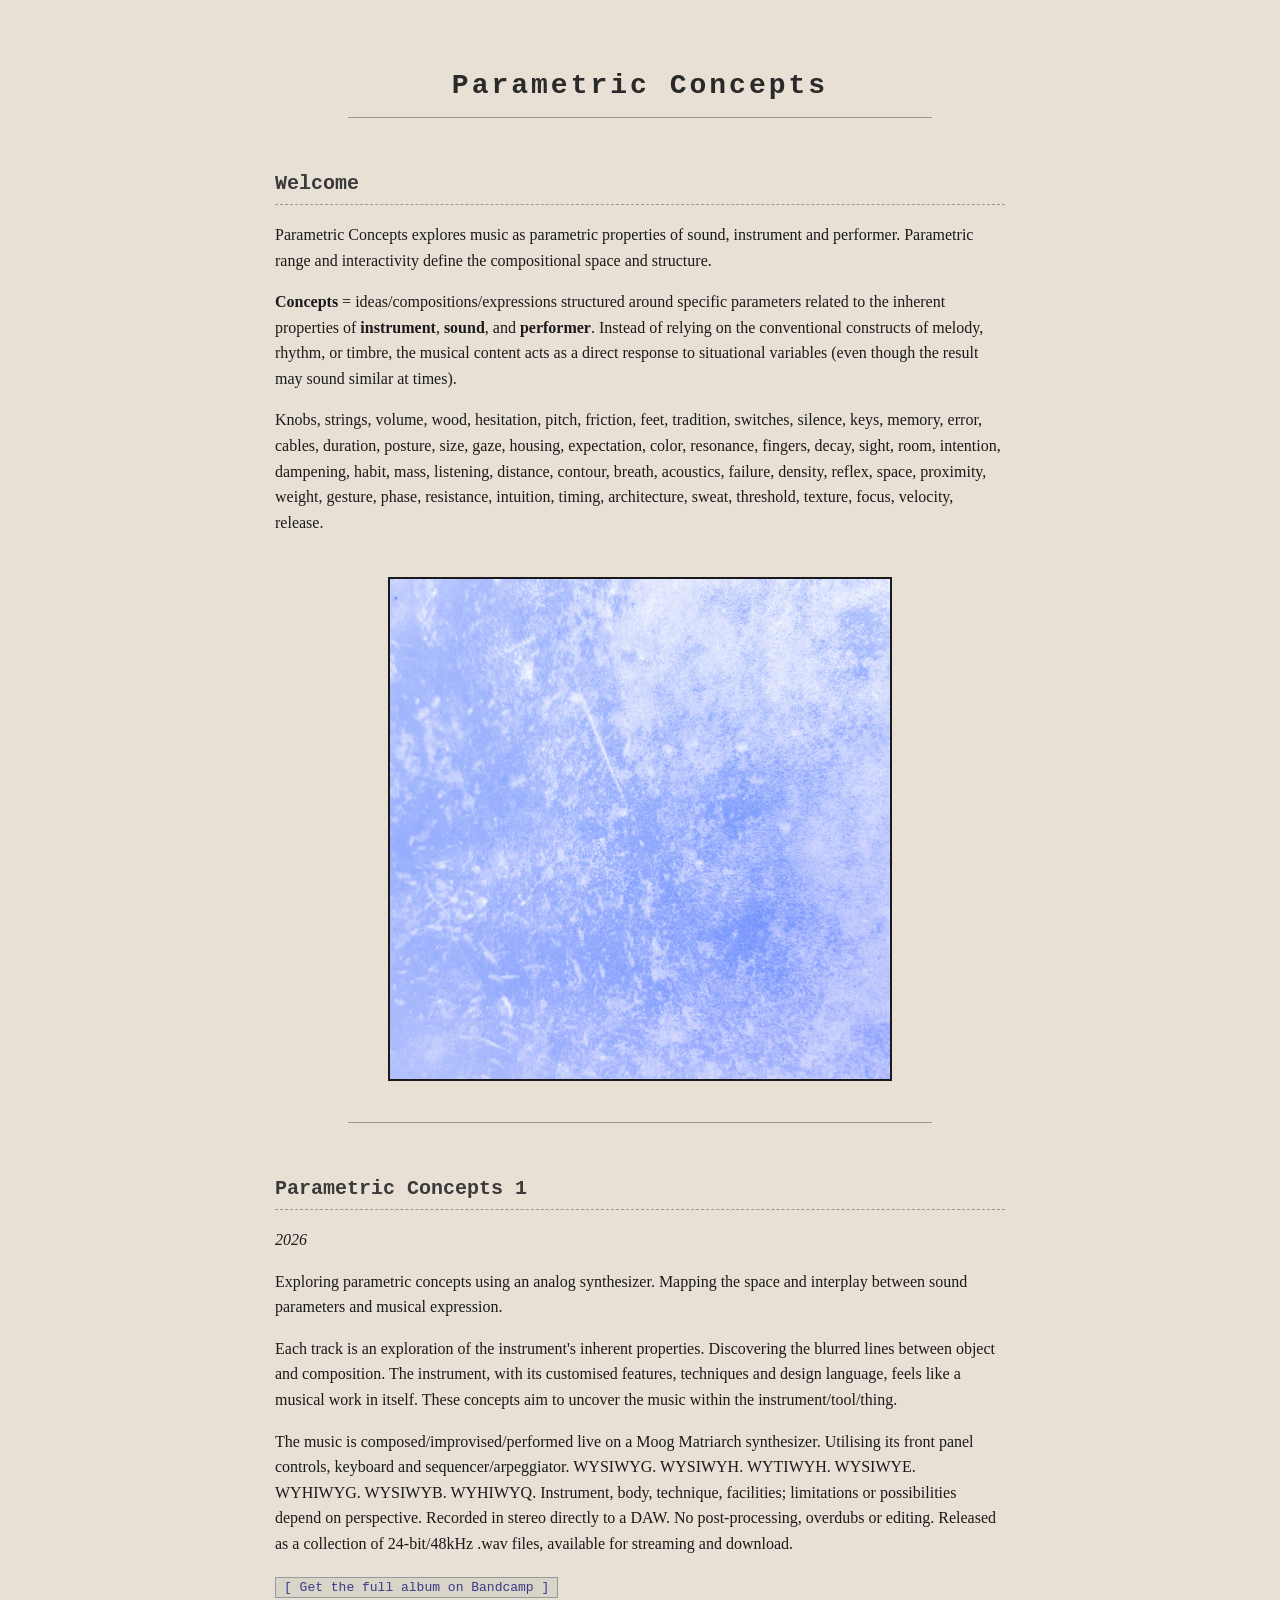
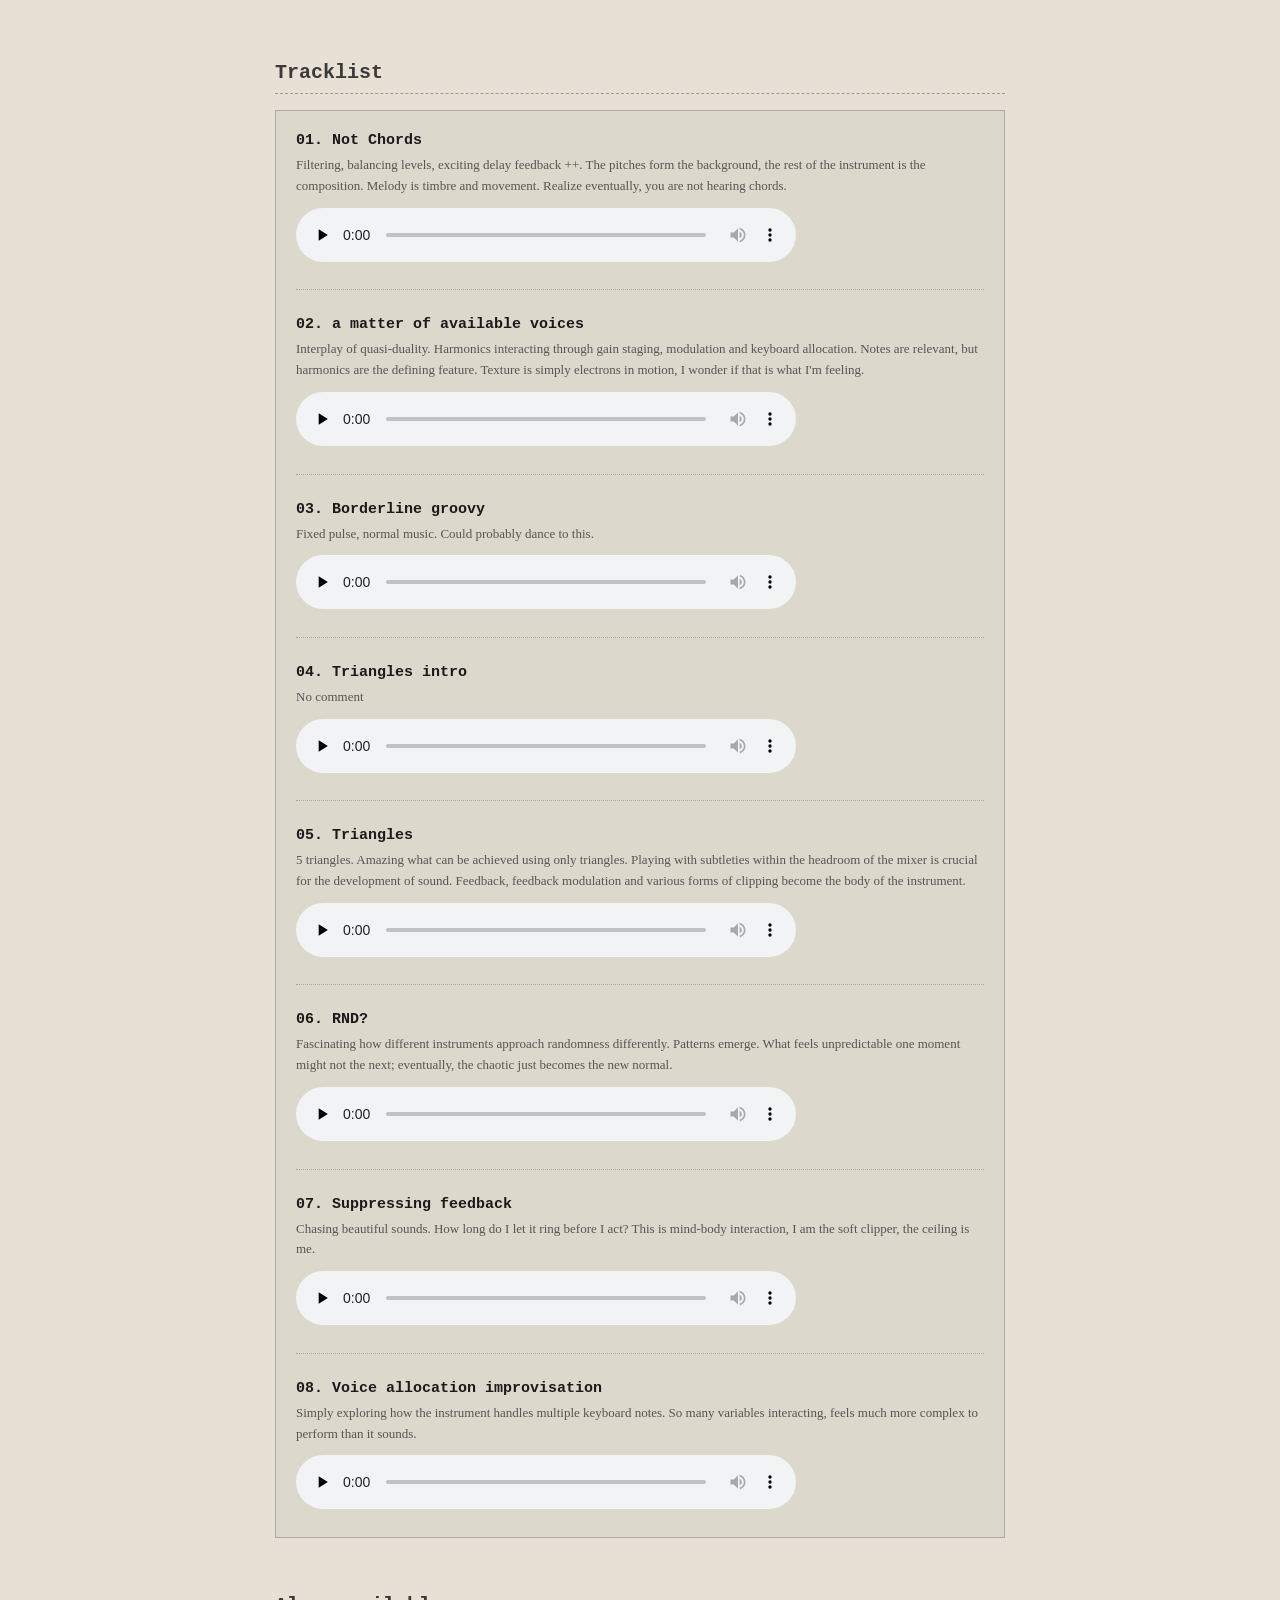
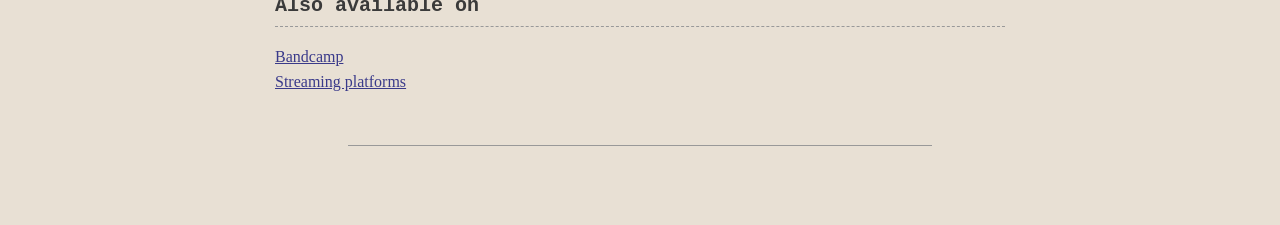
==== index.html @ 0747555d "Add streaming platforms link, drop copyright footer" ====
<!DOCTYPE html>
<html lang="en">
<head>
    <meta charset="UTF-8">
    <meta name="viewport" content="width=device-width, initial-scale=1.0">
    <title>Parametric Concepts</title>
    <link rel="icon" href="favicon.ico" sizes="any">
    <link rel="icon" href="favicon.svg" type="image/svg+xml">
    <link rel="icon" href="favicon-32.png" type="image/png" sizes="32x32">
    <link rel="apple-touch-icon" href="apple-touch-icon.png">
    <link rel="stylesheet" href="style.css">
</head>
<body>

<table width="750" align="center" cellpadding="10" cellspacing="0" border="0">
<tr>
<td>

<!-- ====== HEADER ====== -->
<br>
<center>
<h1>Parametric Concepts</h1>
<hr width="80%">
</center>
<br>

<!-- ====== GENERAL INFO ====== -->

<h2>Welcome</h2>

<p>
    Parametric Concepts explores music as parametric properties of sound, instrument and performer. Parametric range and interactivity define the compositional space and structure.
</p>

<p>
    <b>Concepts</b> = ideas/compositions/expressions structured around specific parameters related to the inherent properties of <b>instrument</b>, <b>sound</b>, and <b>performer</b>. Instead of relying on the conventional constructs of melody, rhythm, or timbre, the musical content acts as a direct response to situational variables (even though the result may sound similar at times).
</p>

<p>
    Knobs, strings, volume, wood, hesitation, pitch, friction, feet, tradition, switches, silence, keys, memory, error, cables, duration, posture, size, gaze, housing, expectation, color, resonance, fingers, decay, sight, room, intention, dampening, habit, mass, listening, distance, contour, breath, acoustics, failure, density, reflex, space, proximity, weight, gesture, phase, resistance, intuition, timing, architecture, sweat, threshold, texture, focus, velocity, release.
</p>

<br>

<!-- ====== PHOTO ====== -->
<center>
<img src="photo.jpeg" alt="Parametric Concepts" width="500" border="2">
</center>

<br>
<hr width="80%">
<br>

<!-- ====== ALBUM INFO ====== -->

<h2>Parametric Concepts 1</h2>

<p><i>2026</i></p>

<p>
    Exploring parametric concepts using an analog synthesizer. Mapping the space and interplay between sound parameters and musical expression.
</p>
<p>
    Each track is an exploration of the instrument's inherent properties. Discovering the blurred lines between object and composition. The instrument, with its customised features, techniques and design language, feels like a musical work in itself. These concepts aim to uncover the music within the instrument/tool/thing.
</p>
<p>
    The music is composed/improvised/performed live on a Moog Matriarch synthesizer. Utilising its front panel controls, keyboard and sequencer/arpeggiator.
    WYSIWYG. WYSIWYH. WYTIWYH. WYSIWYE. WYHIWYG. WYSIWYB. WYHIWYQ. Instrument, body, technique, facilities; limitations or possibilities depend on perspective.
    Recorded in stereo directly to a DAW. No post-processing, overdubs or editing.
    Released as a collection of 24-bit/48kHz .wav files, available for streaming and download.
</p>

<p>
    <a class="download" href="https://mortenrosbak.bandcamp.com/album/parametric-concepts-1" target="_blank" rel="noopener">[ Get the full album on Bandcamp ]</a>
</p>
<!-- Direct ZIP download (kept for later; too large for GitHub Pages):
    <a class="download" href="audio/parametric-concepts-1.zip" download>[ Download full album as .wav (ZIP) ]</a>
-->

<br>

<!-- ====== TRACKLIST ====== -->

<h2>Tracklist</h2>

<div class="tracklist">

    <!-- ===== TRACK 1 ===== -->
    <div class="track">
        <span class="track-title">01. Not Chords</span>
        <div class="track-info">Filtering, balancing levels, exciting delay feedback ++. The pitches form the background, the rest of the instrument is the composition.
            Melody is timbre and movement. Realize eventually, you are not hearing chords.
        </div>
        <audio controls preload="none">
            <source src="audio/01-not-chords.mp3" type="audio/mpeg">
            Your browser does not support audio playback.
        </audio>
        <!-- Individual .wav download kept for later:
        <br>
        <a class="download" href="audio/01-not-chords.wav" download>[ .wav ]</a>
        -->
    </div>

    <!-- ===== TRACK 2 ===== -->
    <div class="track">
        <span class="track-title">02. a matter of available voices</span>
        <div class="track-info">Interplay of quasi-duality. Harmonics interacting through gain staging, modulation and keyboard allocation.
            Notes are relevant, but harmonics are the defining feature. Texture is simply electrons in motion, I wonder if that is what I'm feeling.
        </div>
        <audio controls preload="none">
            <source src="audio/02-a-matter-of-available-voices.mp3" type="audio/mpeg">
            Your browser does not support audio playback.
        </audio>
        <!-- Individual .wav download kept for later:
        <br>
        <a class="download" href="audio/02-a-matter-of-available-voices.wav" download>[ .wav ]</a>
        -->
    </div>

    <!-- ===== TRACK 3 ===== -->
    <div class="track">
        <span class="track-title">03. Borderline groovy</span>
        <div class="track-info">Fixed pulse, normal music. Could probably dance to this. </div>
        <audio controls preload="none">
            <source src="audio/03-borderline-groovy.mp3" type="audio/mpeg">
            Your browser does not support audio playback.
        </audio>
        <!-- Individual .wav download kept for later:
        <br>
        <a class="download" href="audio/03-borderline-groovy.wav" download>[ .wav ]</a>
        -->
    </div>

    <!-- ===== TRACK 4 ===== -->
    <div class="track">
        <span class="track-title">04. Triangles intro</span>
        <div class="track-info">No comment</div>
        <audio controls preload="none">
            <source src="audio/04-triangles-intro.mp3" type="audio/mpeg">
            Your browser does not support audio playback.
        </audio>
        <!-- Individual .wav download kept for later:
        <br>
        <a class="download" href="audio/04-triangles-intro.wav" download>[ .wav ]</a>
        -->
    </div>

    <!-- ===== TRACK 5 ===== -->
    <div class="track">
        <span class="track-title">05. Triangles</span>
        <div class="track-info">5 triangles. Amazing what can be achieved using only triangles.
            Playing with subtleties within the headroom of the mixer is crucial for the development of sound. Feedback, feedback modulation and various forms of clipping become the body of the instrument.</div>
        <audio controls preload="none">
            <source src="audio/05-triangles.mp3" type="audio/mpeg">
            Your browser does not support audio playback.
        </audio>
        <!-- Individual .wav download kept for later:
        <br>
        <a class="download" href="audio/05-triangles.wav" download>[ .wav ]</a>
        -->
    </div>

    <!-- ===== TRACK 6 ===== -->
    <div class="track">
        <span class="track-title">06. RND?</span>
        <div class="track-info">Fascinating how different instruments approach randomness differently. Patterns emerge. What feels unpredictable one moment might not the next; eventually, the chaotic just becomes the new normal.
        </div>
        <audio controls preload="none">
            <source src="audio/06-rnd.mp3" type="audio/mpeg">
            Your browser does not support audio playback.
        </audio>
        <!-- Individual .wav download kept for later:
        <br>
        <a class="download" href="audio/06-rnd.wav" download>[ .wav ]</a>
        -->
    </div>

    <!-- ===== TRACK 7 ===== -->
    <div class="track">
        <span class="track-title">07. Suppressing feedback</span>
        <div class="track-info">Chasing beautiful sounds. How long do I let it ring before I act? This is mind-body interaction, I am the soft clipper, the ceiling is me. </div>
        <audio controls preload="none">
            <source src="audio/07-suppressing-feedback.mp3" type="audio/mpeg">
            Your browser does not support audio playback.
        </audio>
        <!-- Individual .wav download kept for later:
        <br>
        <a class="download" href="audio/07-suppressing-feedback.wav" download>[ .wav ]</a>
        -->
    </div>

    <!-- ===== TRACK 8 ===== -->
    <div class="track">
        <span class="track-title">08. Voice allocation improvisation</span>
        <div class="track-info">Simply exploring how the instrument handles multiple keyboard notes. So many variables interacting, feels much more complex to perform than it sounds.</div>
        <audio controls preload="none">
            <source src="audio/08-voice-allocation-improvisation.mp3" type="audio/mpeg">
            Your browser does not support audio playback.
        </audio>
        <!-- Individual .wav download kept for later:
        <br>
        <a class="download" href="audio/08-voice-allocation-improvisation.wav" download>[ .wav ]</a>
        -->
    </div>
</div>

<br>

<!-- ====== STREAMING LINKS ====== -->
<h2>Also available on</h2>

<p>
    <a href="https://mortenrosbak.bandcamp.com/album/parametric-concepts-1" target="_blank" rel="noopener">Bandcamp</a><br>
    <a href="https://morten-rosbak.ffm.to/parametricconcepts1" target="_blank" rel="noopener">Streaming platforms</a>
</p>

<br>
<hr width="80%">

<br><br>

</td>
</tr>
</table>

<!-- Pause any other track when a new one starts -->
<script>
    document.querySelectorAll('audio').forEach(function (player) {
        player.addEventListener('play', function () {
            document.querySelectorAll('audio').forEach(function (other) {
                if (other !== player) other.pause();
            });
        });
    });
</script>

</body>
</html>
---- style.css ----
/* =============================================
   Parametric Concepts - Stylesheet
   
   This is kept intentionally simple.
   Change colors, fonts, sizes to your taste.
   ============================================= */

body {
    background-color: #e8e0d4;
    color: #1a1a1a;
    font-family: "Times New Roman", Times, serif;
    font-size: 16px;
    line-height: 1.6;
    margin: 0;
    padding: 10px;
}

/* Links */
a {
    color: #3a3a8a;
}

a:visited {
    color: #6a3a6a;
}

a:hover {
    color: #000000;
    background-color: #cfcfaa;
}

/* Headings */
h1 {
    font-family: "Courier New", Courier, monospace;
    font-size: 28px;
    letter-spacing: 3px;
    color: #2a2a2a;
    margin-bottom: 2px;
}

h2 {
    font-family: "Courier New", Courier, monospace;
    font-size: 20px;
    color: #3a3a3a;
    border-bottom: 1px dashed #999;
    padding-bottom: 4px;
}

h3 {
    font-family: "Courier New", Courier, monospace;
    font-size: 17px;
    color: #444;
}

/* Navigation */
.nav {
    font-family: "Courier New", Courier, monospace;
    font-size: 14px;
    letter-spacing: 1px;
}

/* Horizontal rules */
hr {
    border: none;
    border-top: 1px solid #999;
}

/* Layout table — keep 750px on desktop, shrink to fit on phones */
table {
    max-width: 100%;
}

/* Images */
img {
    max-width: 100%;
    height: auto;
}

/* Audio player */
audio {
    width: 100%;
    max-width: 500px;
    margin: 5px 0;
}

/* Track listing */
.tracklist {
    background-color: #ddd8cc;
    border: 1px solid #aaa;
    padding: 15px 20px;
    margin: 10px 0;
}

.track {
    margin-bottom: 20px;
    padding-bottom: 15px;
    border-bottom: 1px dotted #aaa;
}

.track:last-child {
    border-bottom: none;
    margin-bottom: 0;
    padding-bottom: 0;
}

.track-title {
    font-family: "Courier New", Courier, monospace;
    font-weight: bold;
    font-size: 15px;
}

.track-info {
    font-size: 13px;
    color: #555;
    margin: 2px 0 6px 0;
}

/* Download links */
a.download {
    font-size: 13px;
    font-family: "Courier New", Courier, monospace;
    color: #3a3a8a;
    text-decoration: none;
    border: 1px solid #999;
    padding: 2px 8px;
    background-color: #d8d4c8;
}

a.download:hover {
    background-color: #c8c4b8;
    color: #000;
}

/* Responsive */
@media (max-width: 600px) {
    body {
        padding: 5px;
    }
    h1 {
        font-size: 22px;
    }
}
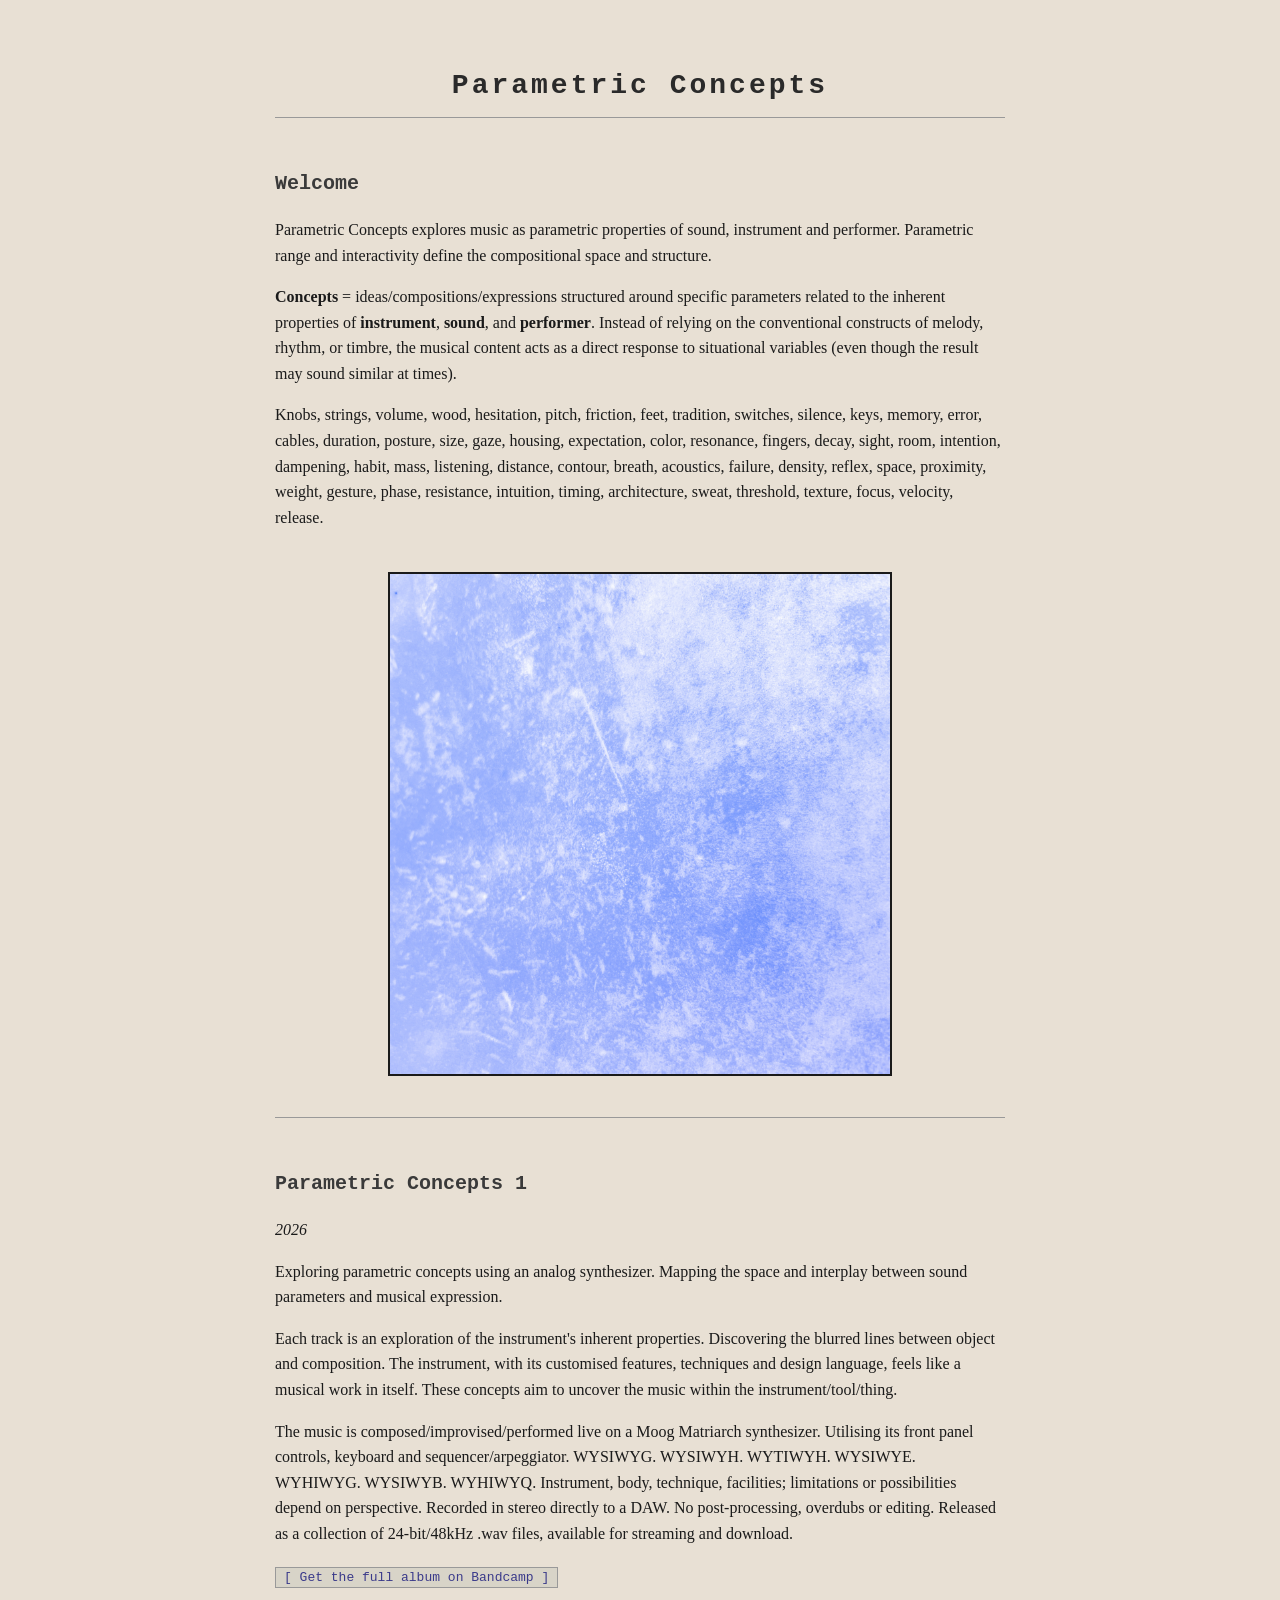
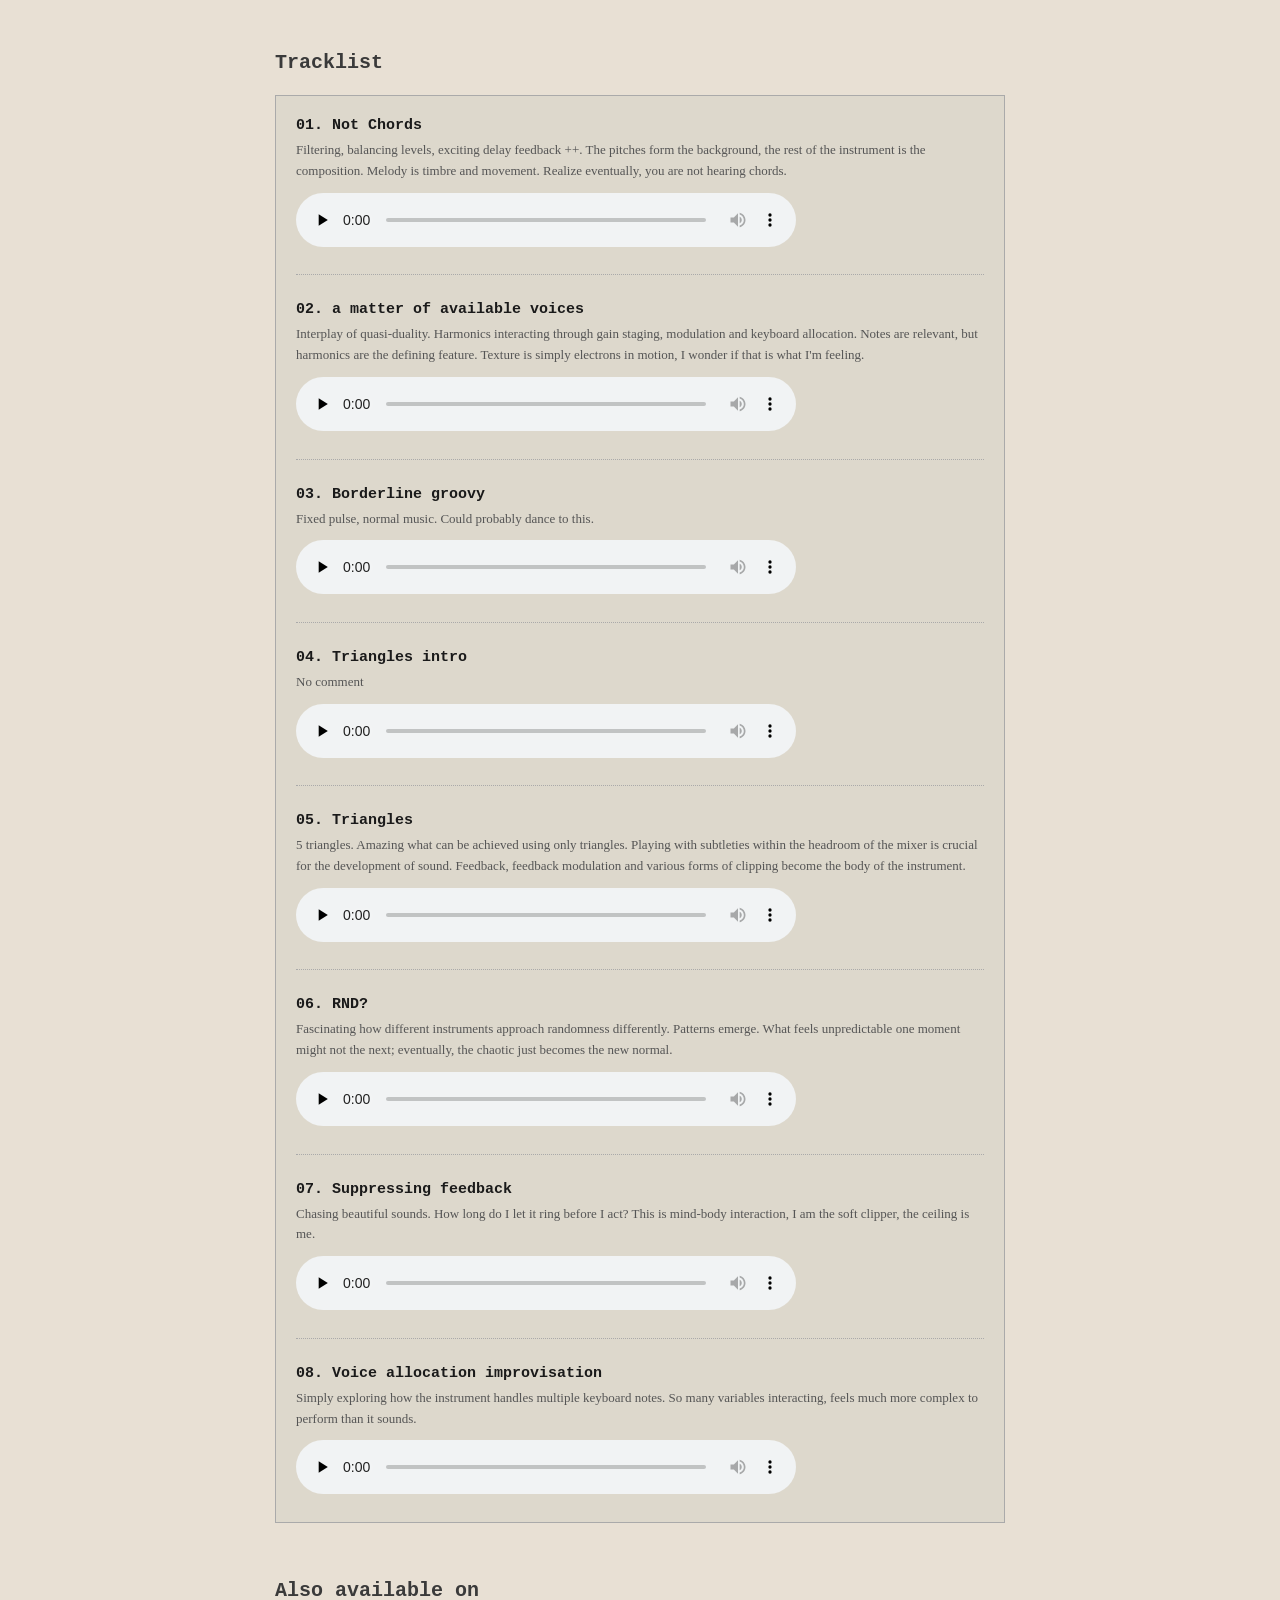
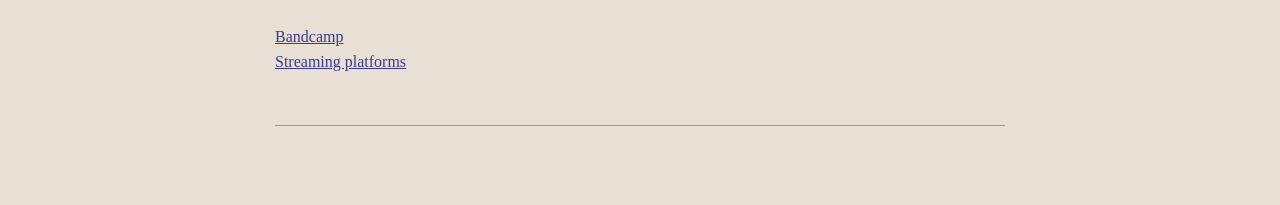
==== commit 4bbd89f3: "Drop heading underlines, widen rules to text width" ====
--- a/index.html
+++ b/index.html
@@ -20,7 +20,7 @@
 <br>
 <center>
 <h1>Parametric Concepts</h1>
-<hr width="80%">
+<hr>
 </center>
 <br>
 
@@ -48,7 +48,7 @@
 </center>
 
 <br>
-<hr width="80%">
+<hr>
 <br>
 
 <!-- ====== ALBUM INFO ====== -->
@@ -215,7 +215,7 @@
 </p>
 
 <br>
-<hr width="80%">
+<hr>
 
 <br><br>
 
--- a/style.css
+++ b/style.css
@@ -42,8 +42,6 @@
     font-family: "Courier New", Courier, monospace;
     font-size: 20px;
     color: #3a3a3a;
-    border-bottom: 1px dashed #999;
-    padding-bottom: 4px;
 }
 
 h3 {
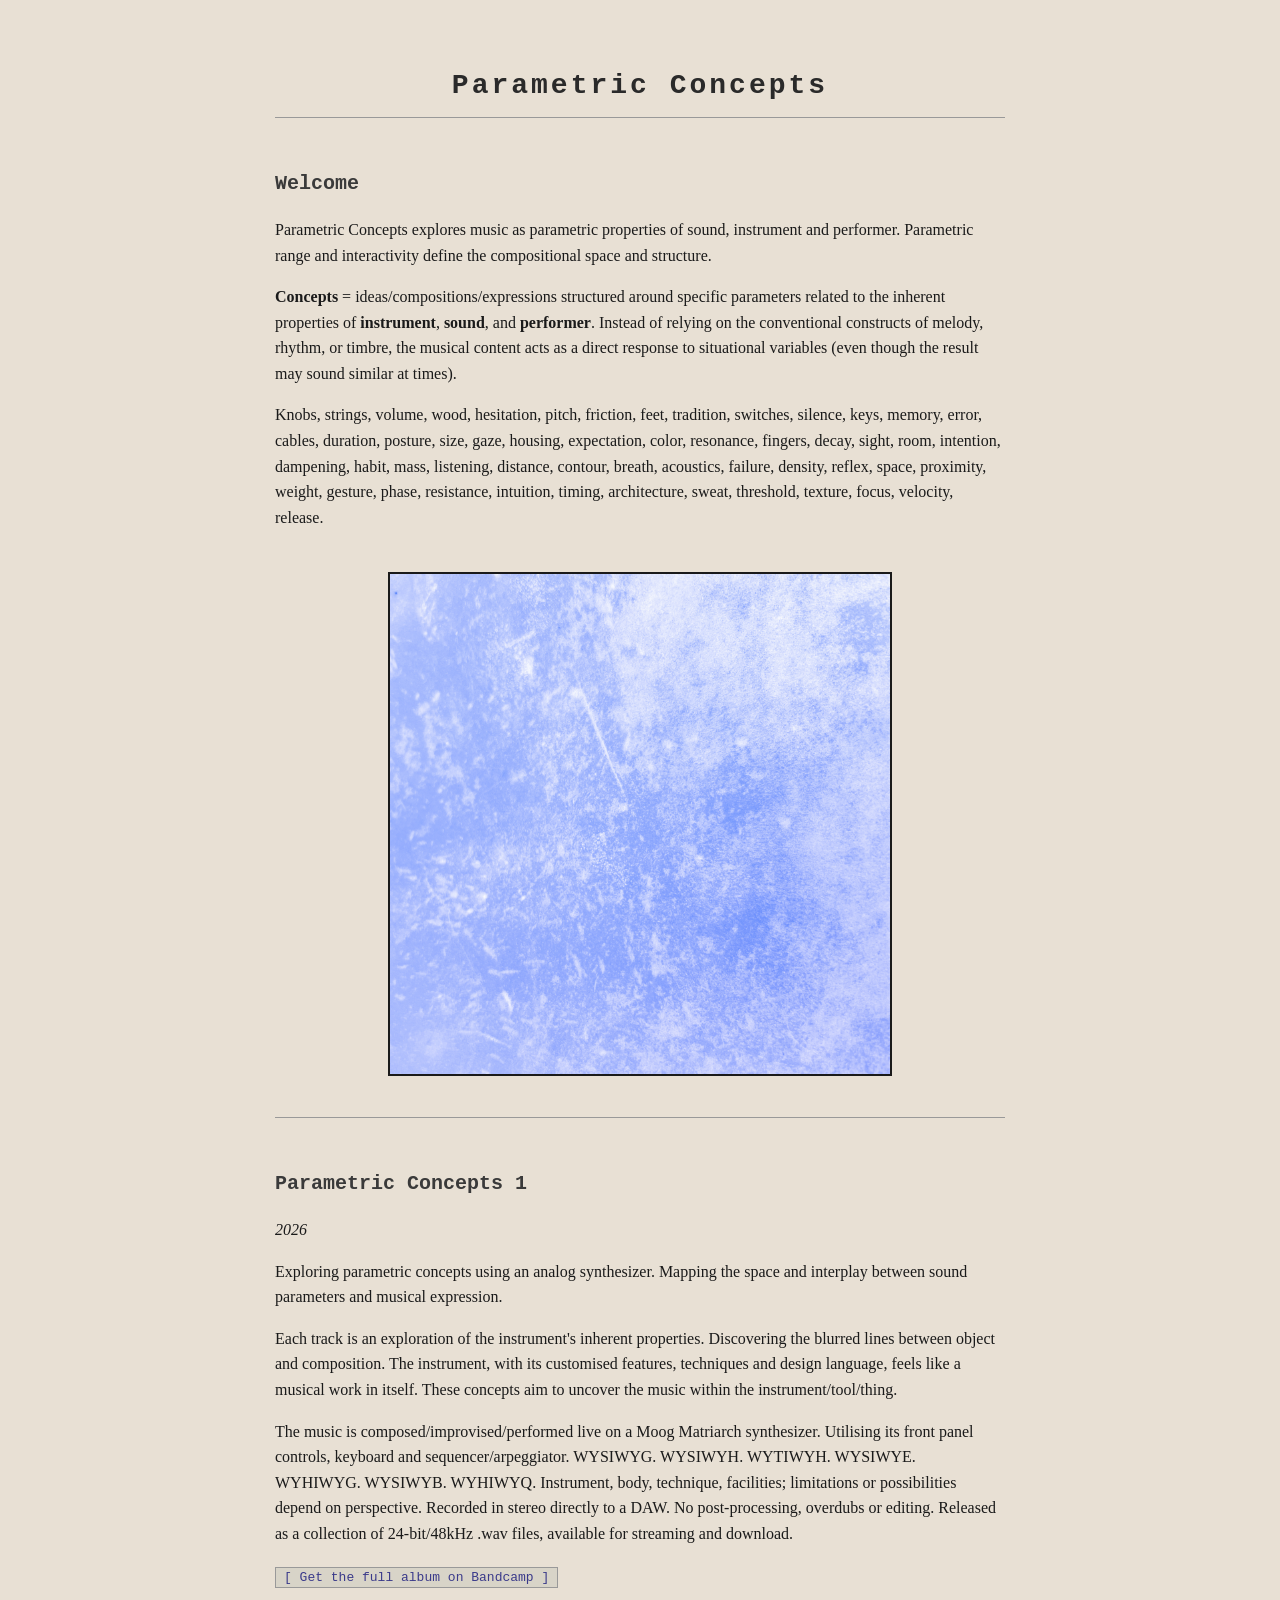
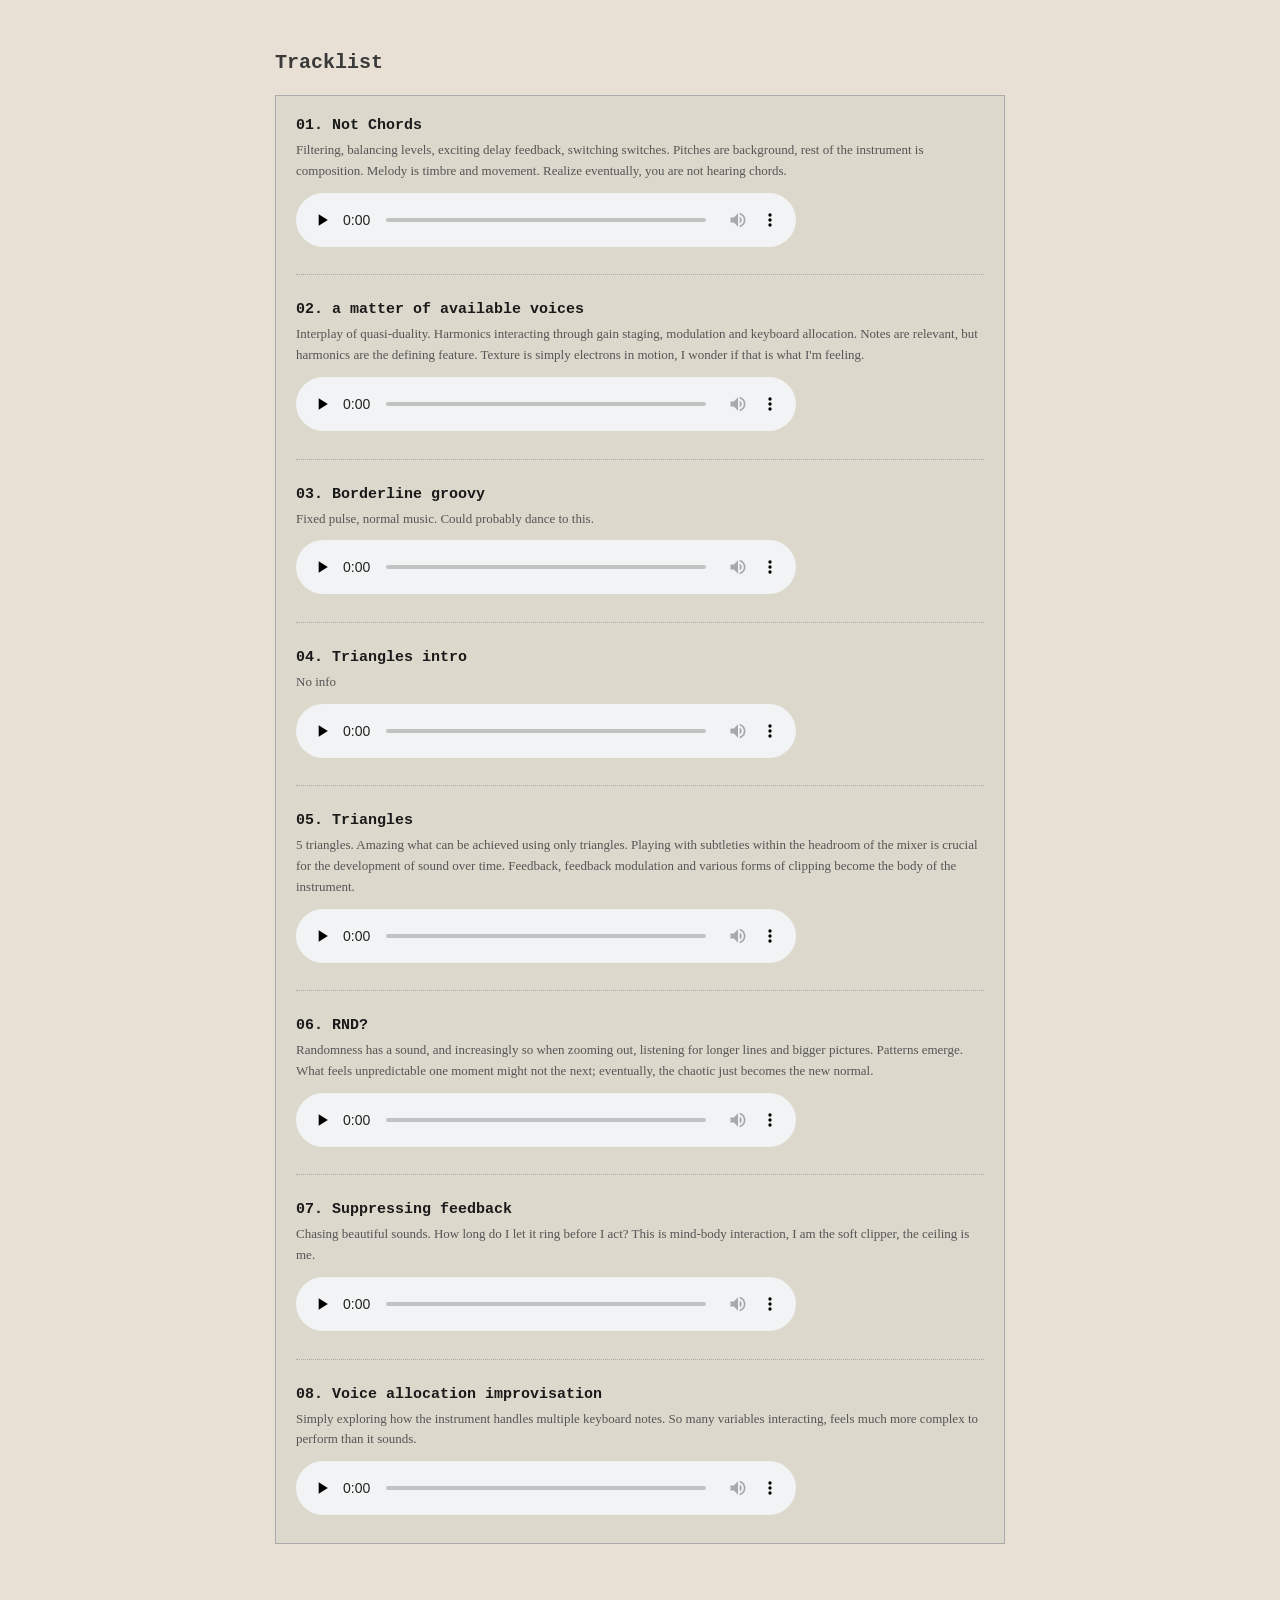
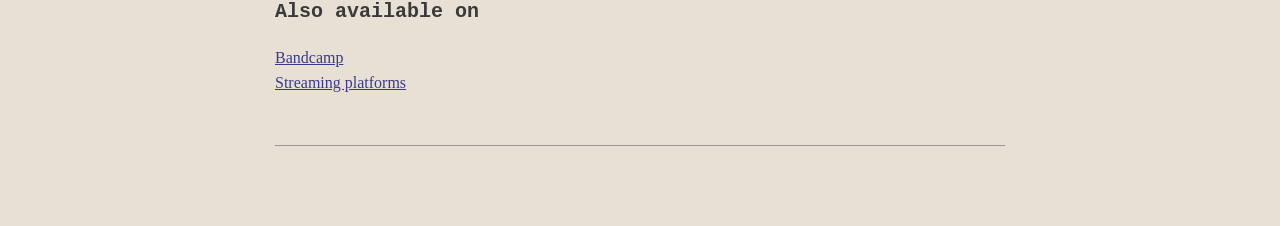
==== commit 7dd851aa: "Track note edits" ====
--- a/index.html
+++ b/index.html
@@ -88,7 +88,7 @@
     <!-- ===== TRACK 1 ===== -->
     <div class="track">
         <span class="track-title">01. Not Chords</span>
-        <div class="track-info">Filtering, balancing levels, exciting delay feedback ++. The pitches form the background, the rest of the instrument is the composition.
+        <div class="track-info">Filtering, balancing levels, exciting delay feedback, switching switches. Pitches are background, rest of the instrument is composition.
             Melody is timbre and movement. Realize eventually, you are not hearing chords.
         </div>
         <audio controls preload="none">
@@ -134,7 +134,7 @@
     <!-- ===== TRACK 4 ===== -->
     <div class="track">
         <span class="track-title">04. Triangles intro</span>
-        <div class="track-info">No comment</div>
+        <div class="track-info">No info</div>
         <audio controls preload="none">
             <source src="audio/04-triangles-intro.mp3" type="audio/mpeg">
             Your browser does not support audio playback.
@@ -149,7 +149,7 @@
     <div class="track">
         <span class="track-title">05. Triangles</span>
         <div class="track-info">5 triangles. Amazing what can be achieved using only triangles.
-            Playing with subtleties within the headroom of the mixer is crucial for the development of sound. Feedback, feedback modulation and various forms of clipping become the body of the instrument.</div>
+            Playing with subtleties within the headroom of the mixer is crucial for the development of sound over time. Feedback, feedback modulation and various forms of clipping become the body of the instrument.</div>
         <audio controls preload="none">
             <source src="audio/05-triangles.mp3" type="audio/mpeg">
             Your browser does not support audio playback.
@@ -163,7 +163,7 @@
     <!-- ===== TRACK 6 ===== -->
     <div class="track">
         <span class="track-title">06. RND?</span>
-        <div class="track-info">Fascinating how different instruments approach randomness differently. Patterns emerge. What feels unpredictable one moment might not the next; eventually, the chaotic just becomes the new normal.
+        <div class="track-info">Randomness has a sound, and increasingly so when zooming out, listening for longer lines and bigger pictures. Patterns emerge. What feels unpredictable one moment might not the next; eventually, the chaotic just becomes the new normal.
         </div>
         <audio controls preload="none">
             <source src="audio/06-rnd.mp3" type="audio/mpeg">
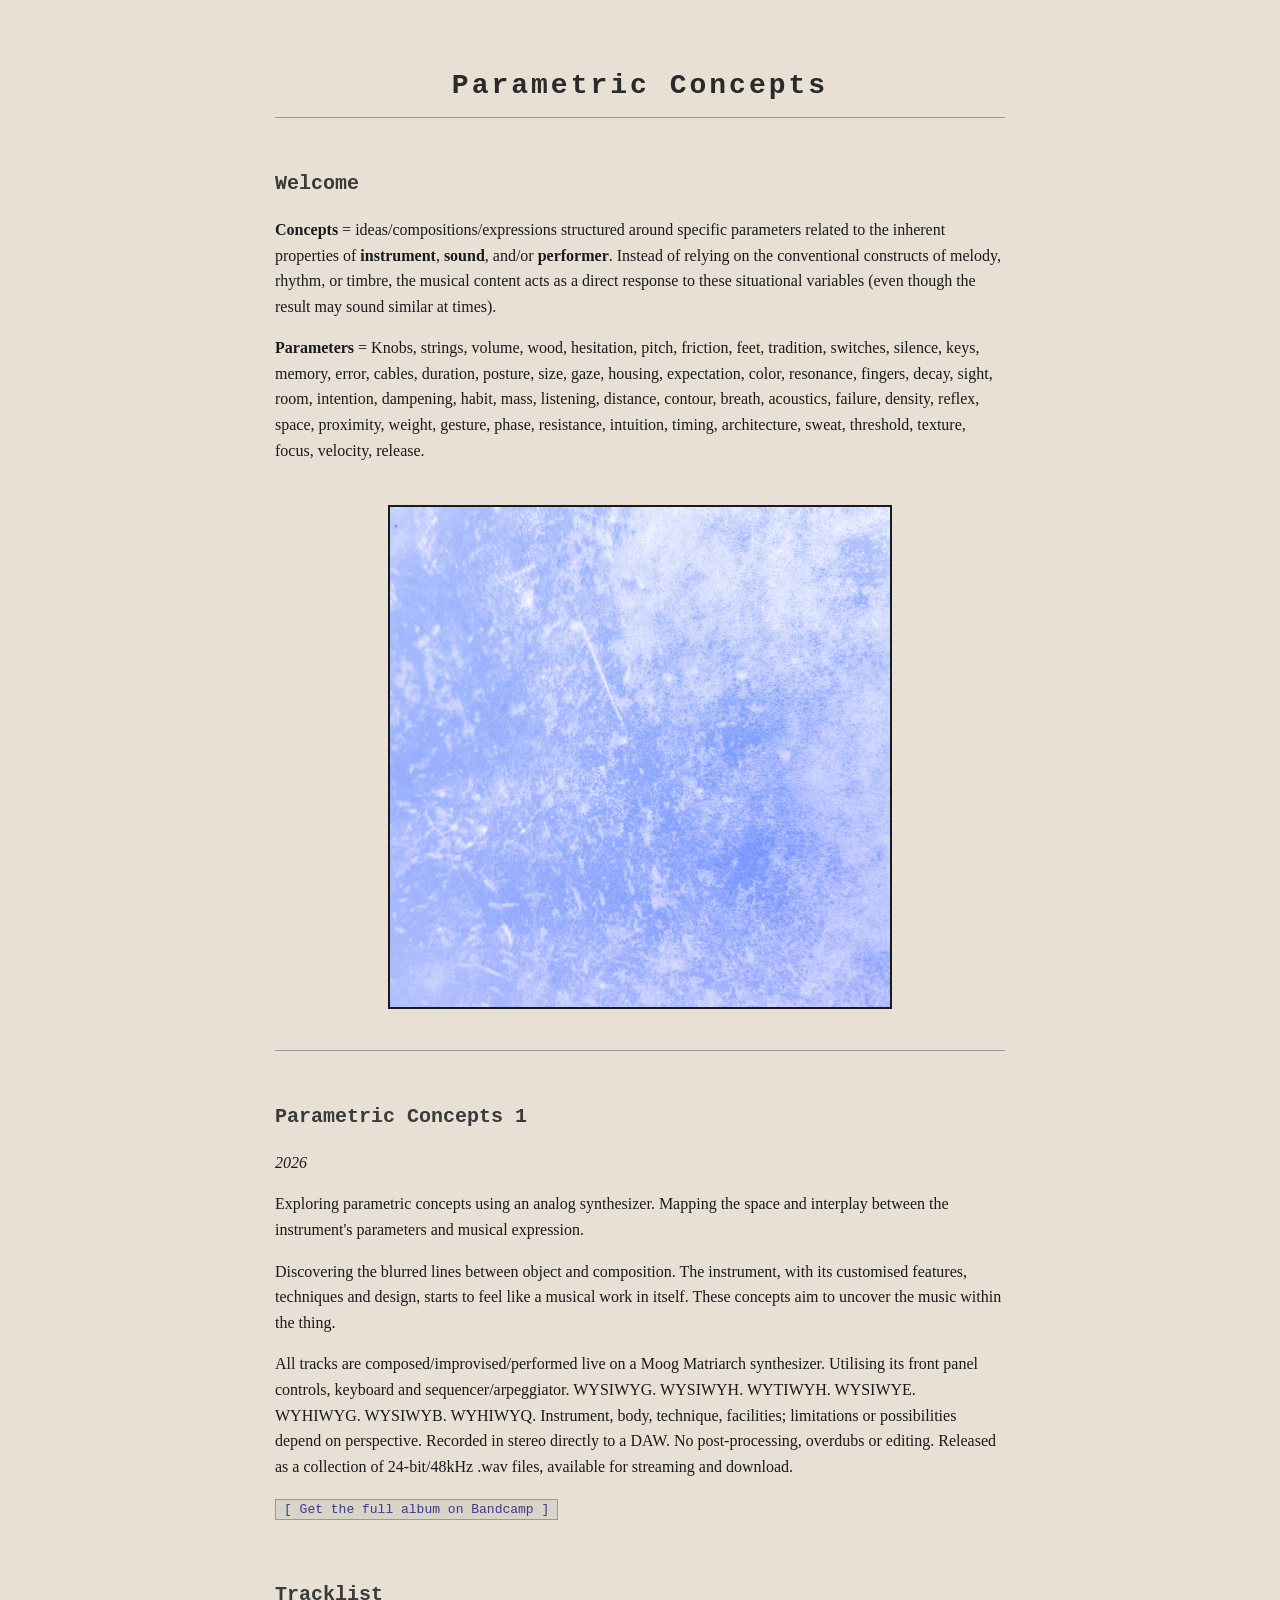
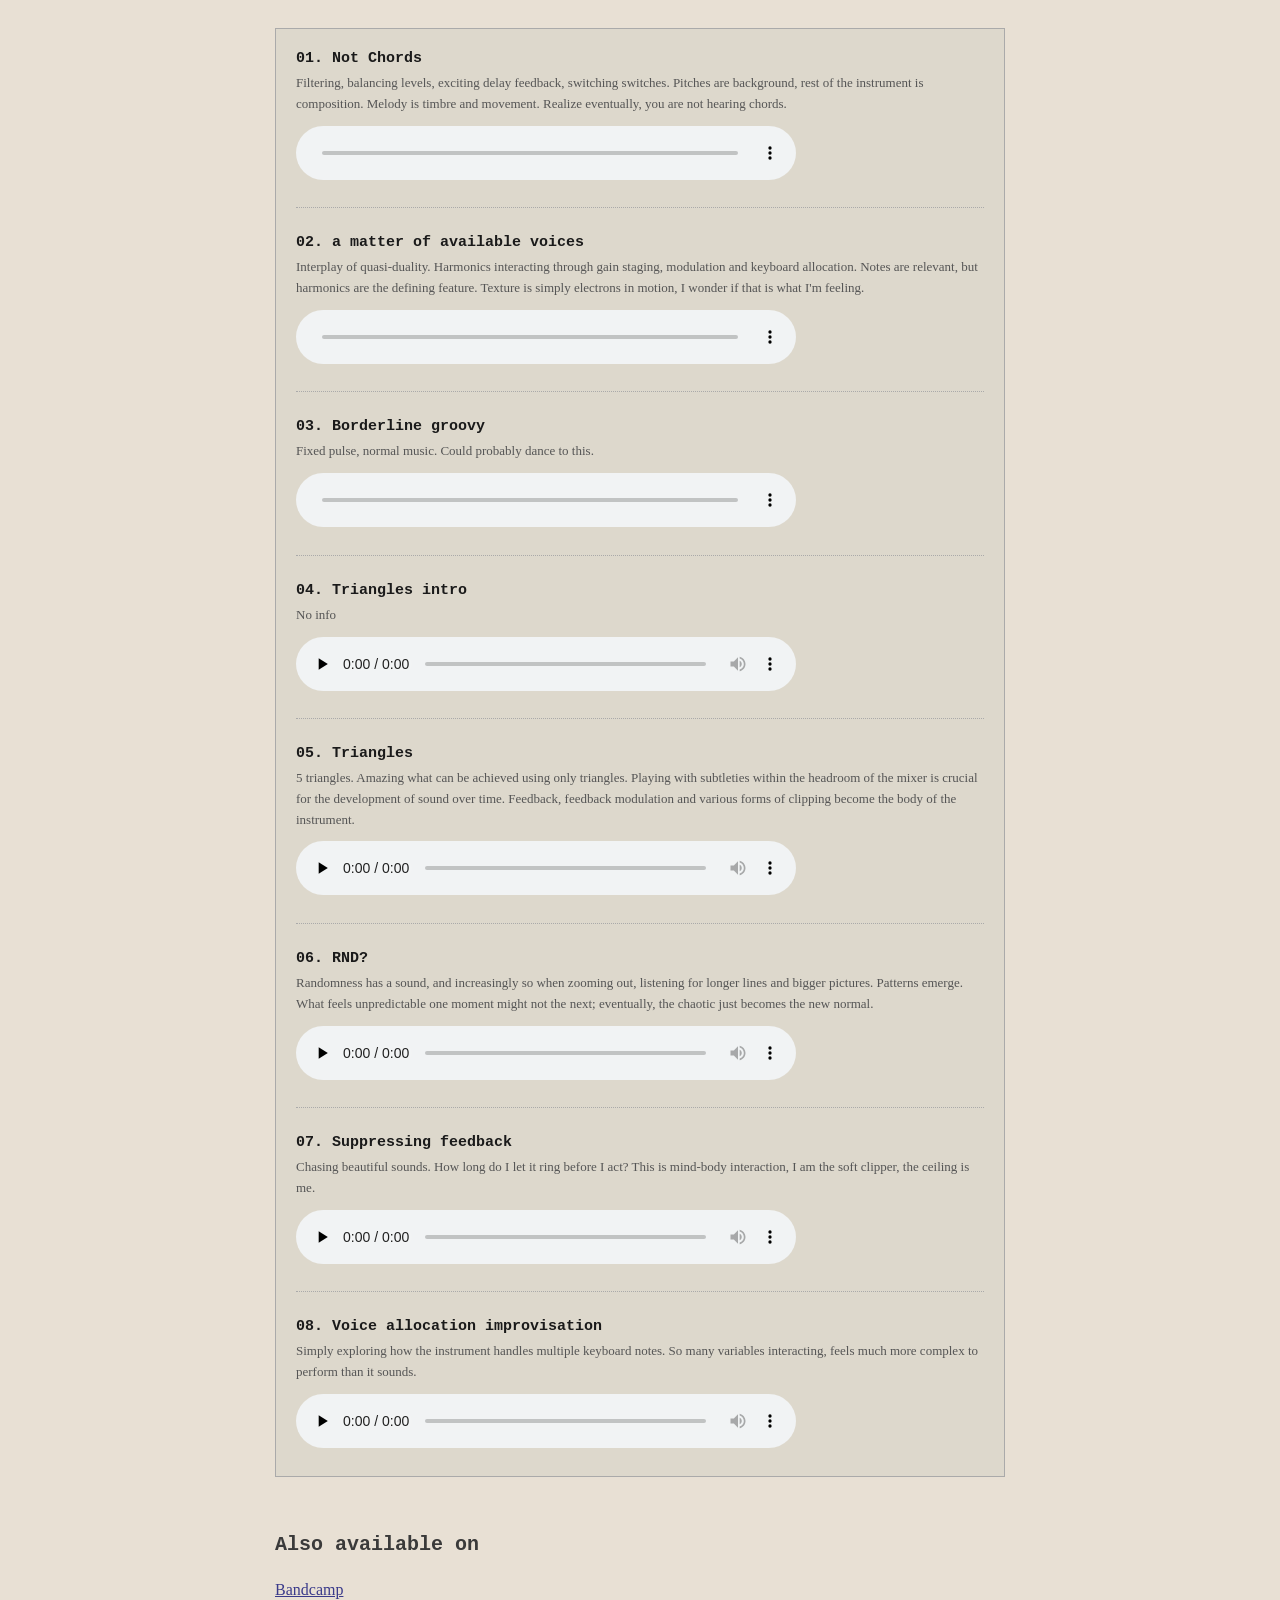
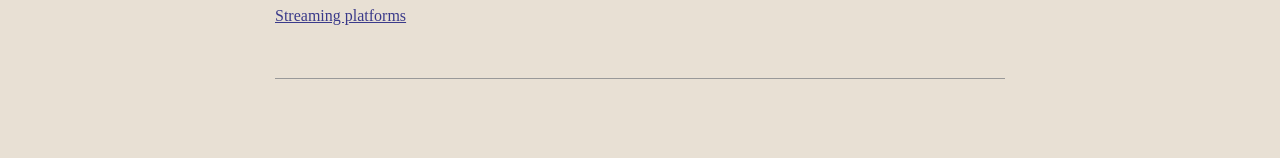
==== commit 4892270c: "Rework welcome and album text" ====
--- a/index.html
+++ b/index.html
@@ -29,15 +29,11 @@
 <h2>Welcome</h2>
 
 <p>
-    Parametric Concepts explores music as parametric properties of sound, instrument and performer. Parametric range and interactivity define the compositional space and structure.
-</p>
-
-<p>
-    <b>Concepts</b> = ideas/compositions/expressions structured around specific parameters related to the inherent properties of <b>instrument</b>, <b>sound</b>, and <b>performer</b>. Instead of relying on the conventional constructs of melody, rhythm, or timbre, the musical content acts as a direct response to situational variables (even though the result may sound similar at times).
-</p>
-
-<p>
-    Knobs, strings, volume, wood, hesitation, pitch, friction, feet, tradition, switches, silence, keys, memory, error, cables, duration, posture, size, gaze, housing, expectation, color, resonance, fingers, decay, sight, room, intention, dampening, habit, mass, listening, distance, contour, breath, acoustics, failure, density, reflex, space, proximity, weight, gesture, phase, resistance, intuition, timing, architecture, sweat, threshold, texture, focus, velocity, release.
+    <b>Concepts</b> = ideas/compositions/expressions structured around specific parameters related to the inherent properties of <b>instrument</b>, <b>sound</b>, and/or <b>performer</b>. Instead of relying on the conventional constructs of melody, rhythm, or timbre, the musical content acts as a direct response to these situational variables (even though the result may sound similar at times).
+</p>
+
+<p>
+    <b>Parameters</b> = Knobs, strings, volume, wood, hesitation, pitch, friction, feet, tradition, switches, silence, keys, memory, error, cables, duration, posture, size, gaze, housing, expectation, color, resonance, fingers, decay, sight, room, intention, dampening, habit, mass, listening, distance, contour, breath, acoustics, failure, density, reflex, space, proximity, weight, gesture, phase, resistance, intuition, timing, architecture, sweat, threshold, texture, focus, velocity, release.
 </p>
 
 <br>
@@ -58,13 +54,13 @@
 <p><i>2026</i></p>
 
 <p>
-    Exploring parametric concepts using an analog synthesizer. Mapping the space and interplay between sound parameters and musical expression.
-</p>
-<p>
-    Each track is an exploration of the instrument's inherent properties. Discovering the blurred lines between object and composition. The instrument, with its customised features, techniques and design language, feels like a musical work in itself. These concepts aim to uncover the music within the instrument/tool/thing.
-</p>
-<p>
-    The music is composed/improvised/performed live on a Moog Matriarch synthesizer. Utilising its front panel controls, keyboard and sequencer/arpeggiator.
+    Exploring parametric concepts using an analog synthesizer. Mapping the space and interplay between the instrument's parameters and musical expression.
+</p>
+<p>
+    Discovering the blurred lines between object and composition. The instrument, with its customised features, techniques and design, starts to feel like a musical work in itself. These concepts aim to uncover the music within the thing.
+</p>
+<p>
+    All tracks are composed/improvised/performed live on a Moog Matriarch synthesizer. Utilising its front panel controls, keyboard and sequencer/arpeggiator.
     WYSIWYG. WYSIWYH. WYTIWYH. WYSIWYE. WYHIWYG. WYSIWYB. WYHIWYQ. Instrument, body, technique, facilities; limitations or possibilities depend on perspective.
     Recorded in stereo directly to a DAW. No post-processing, overdubs or editing.
     Released as a collection of 24-bit/48kHz .wav files, available for streaming and download.
--- a/style.css
+++ b/style.css
@@ -137,4 +137,16 @@
     h1 {
         font-size: 22px;
     }
+    /* Auto table layout keeps the table at least as wide as its widest
+       content (the photo, the audio players), so max-width:100% never
+       kicks in. Fixed layout ignores content widths, letting the table
+       fit the phone screen instead of overflowing sideways. */
+    table {
+        table-layout: fixed;
+        width: 100%;
+    }
+    /* Long words/URLs wrap instead of pushing the column open */
+    td {
+        overflow-wrap: break-word;
+    }
 }
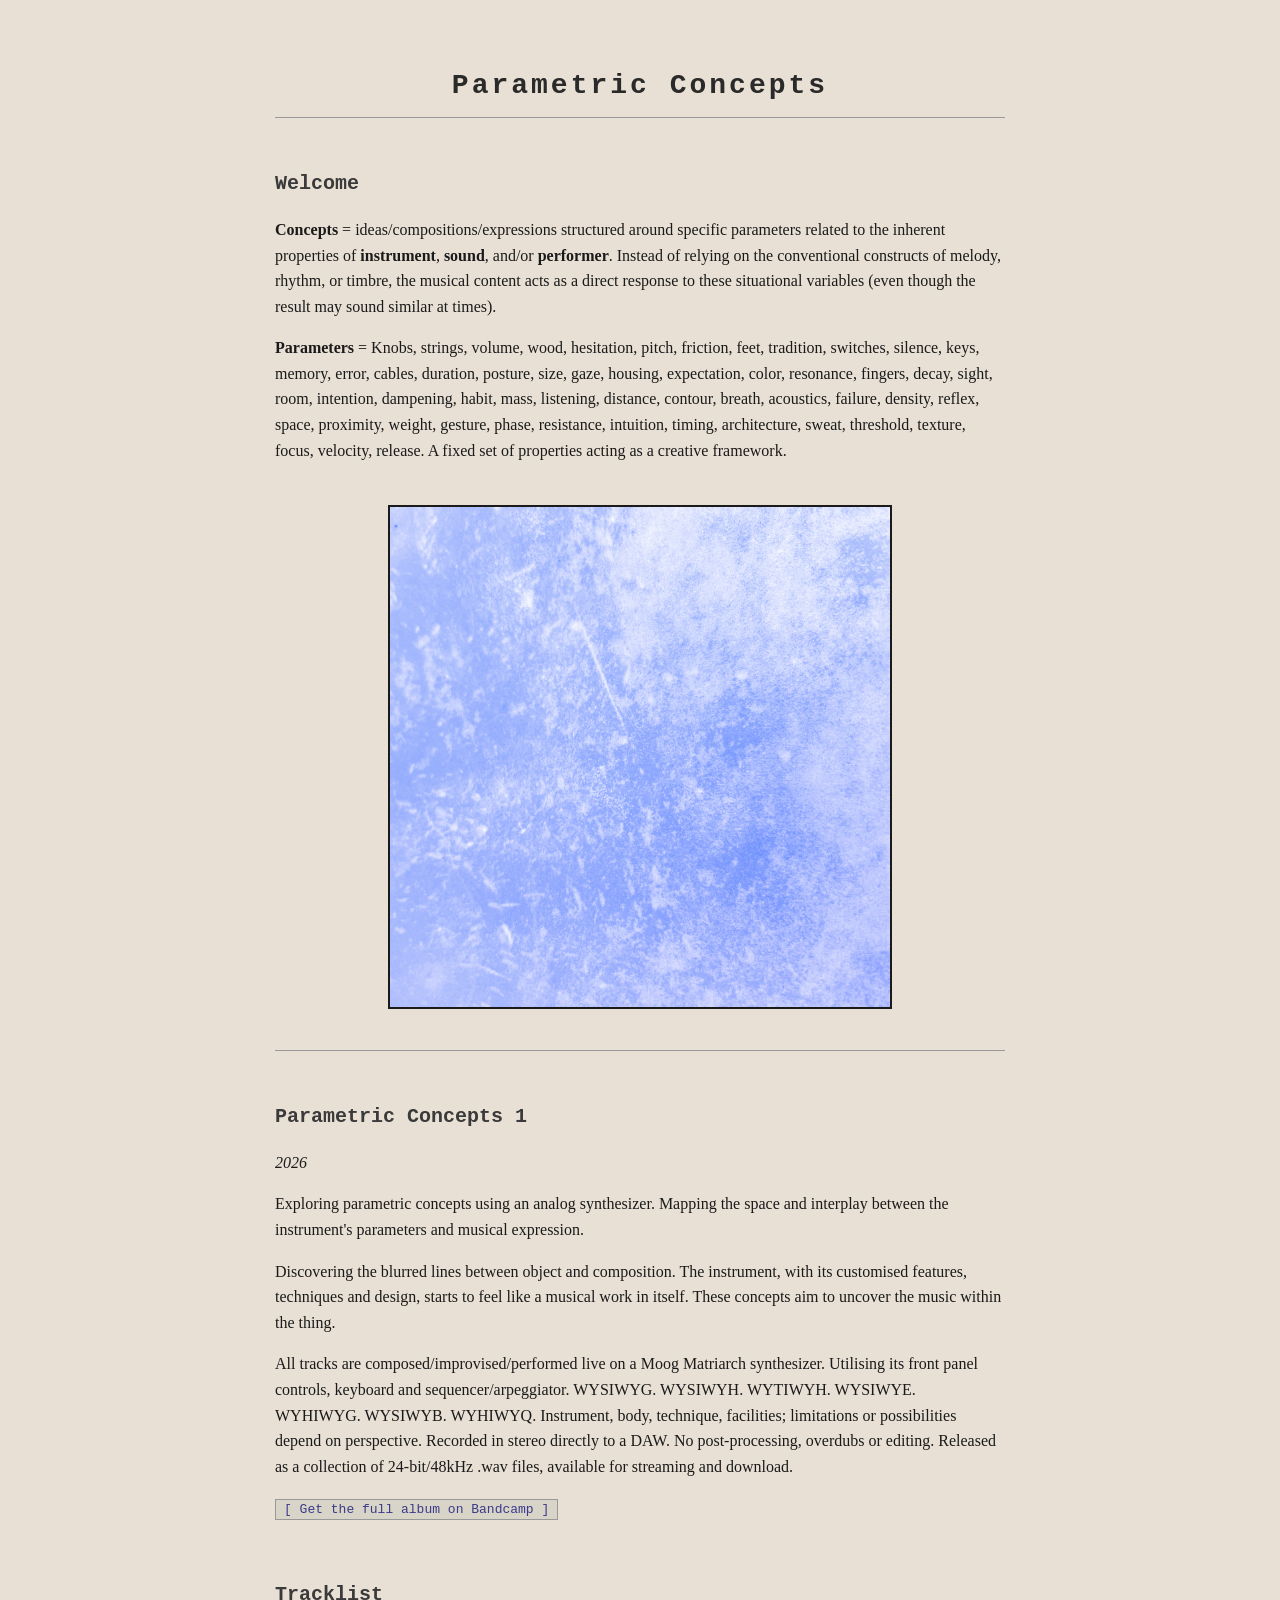
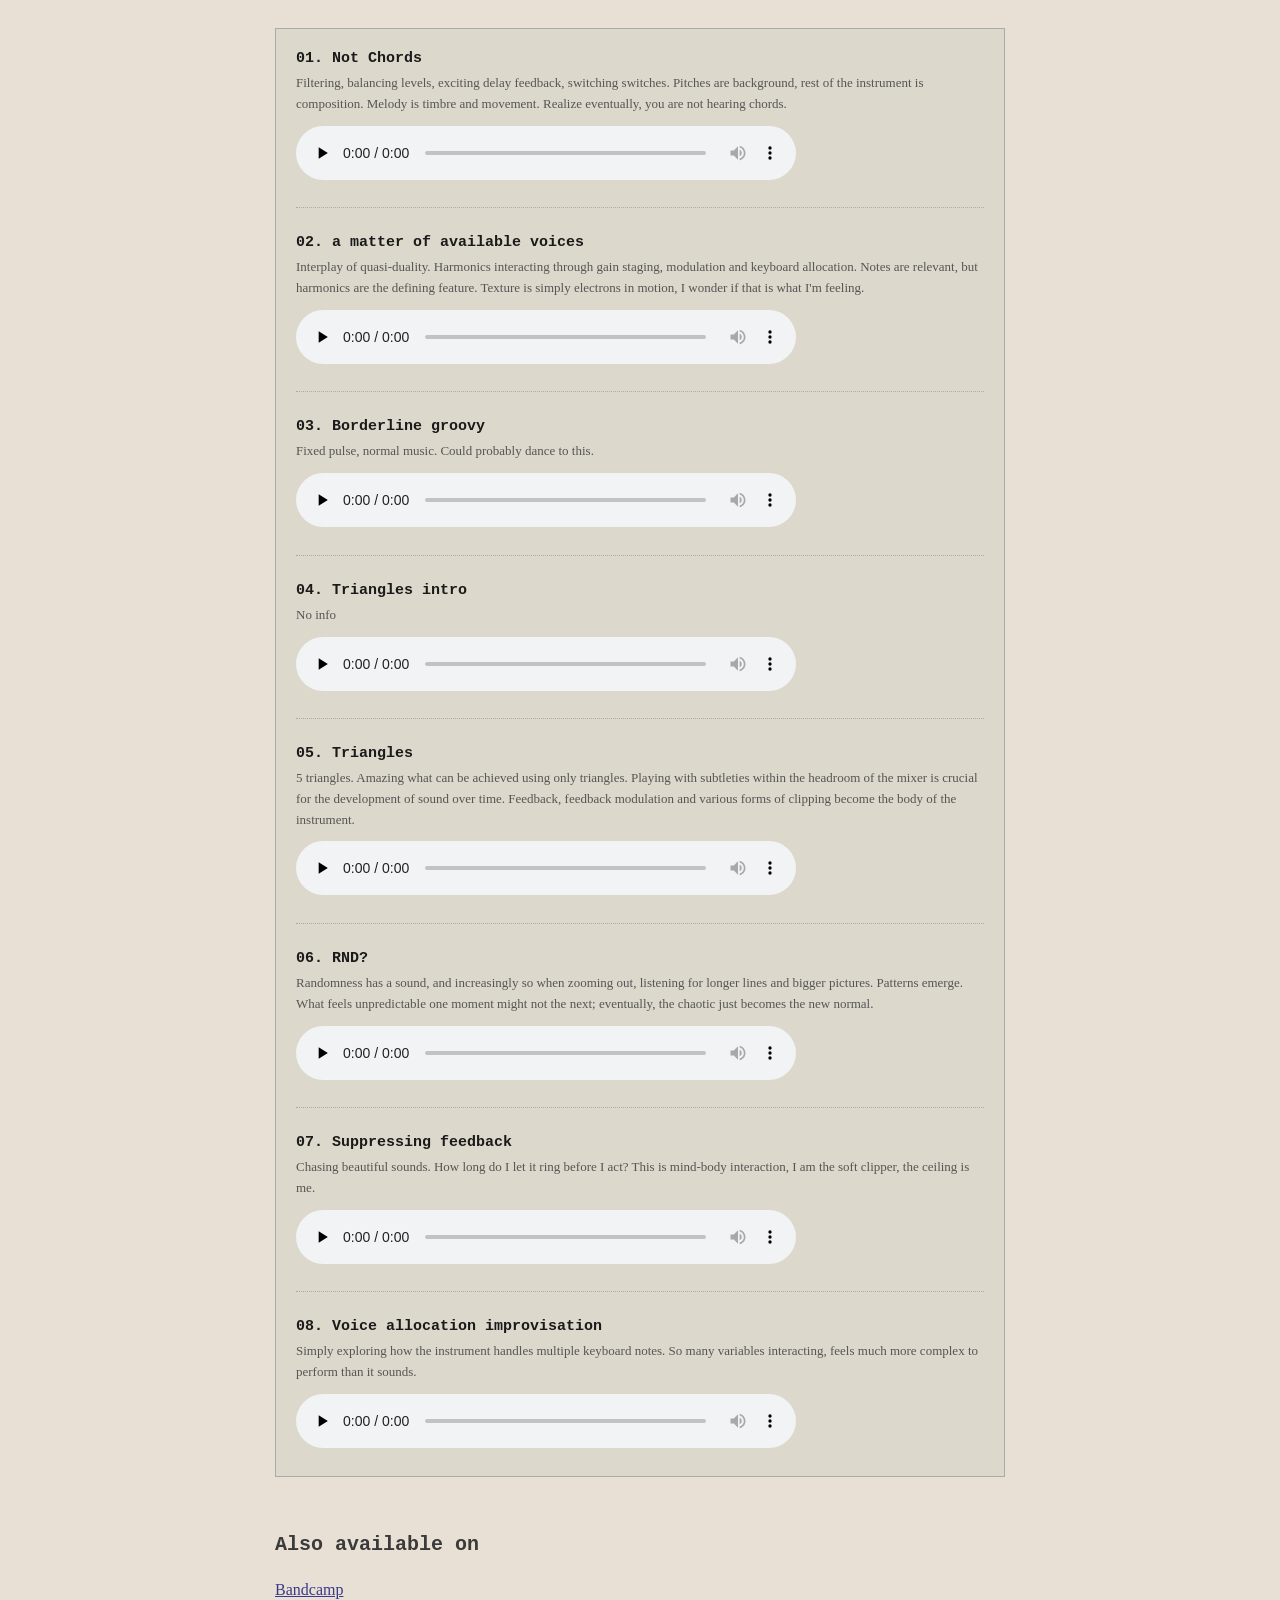
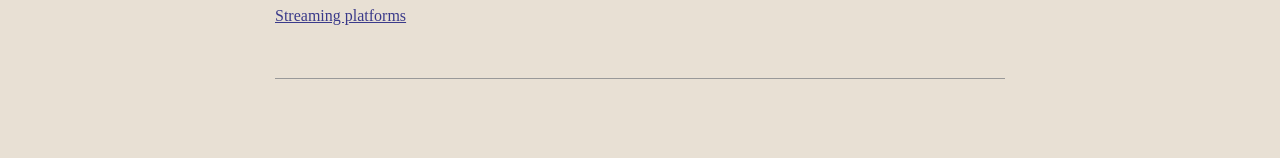
==== commit 77a39a3e: "Extend Parameters definition" ====
--- a/index.html
+++ b/index.html
@@ -33,7 +33,7 @@
 </p>
 
 <p>
-    <b>Parameters</b> = Knobs, strings, volume, wood, hesitation, pitch, friction, feet, tradition, switches, silence, keys, memory, error, cables, duration, posture, size, gaze, housing, expectation, color, resonance, fingers, decay, sight, room, intention, dampening, habit, mass, listening, distance, contour, breath, acoustics, failure, density, reflex, space, proximity, weight, gesture, phase, resistance, intuition, timing, architecture, sweat, threshold, texture, focus, velocity, release.
+    <b>Parameters</b> = Knobs, strings, volume, wood, hesitation, pitch, friction, feet, tradition, switches, silence, keys, memory, error, cables, duration, posture, size, gaze, housing, expectation, color, resonance, fingers, decay, sight, room, intention, dampening, habit, mass, listening, distance, contour, breath, acoustics, failure, density, reflex, space, proximity, weight, gesture, phase, resistance, intuition, timing, architecture, sweat, threshold, texture, focus, velocity, release. A fixed set of properties acting as a creative framework.
 </p>
 
 <br>
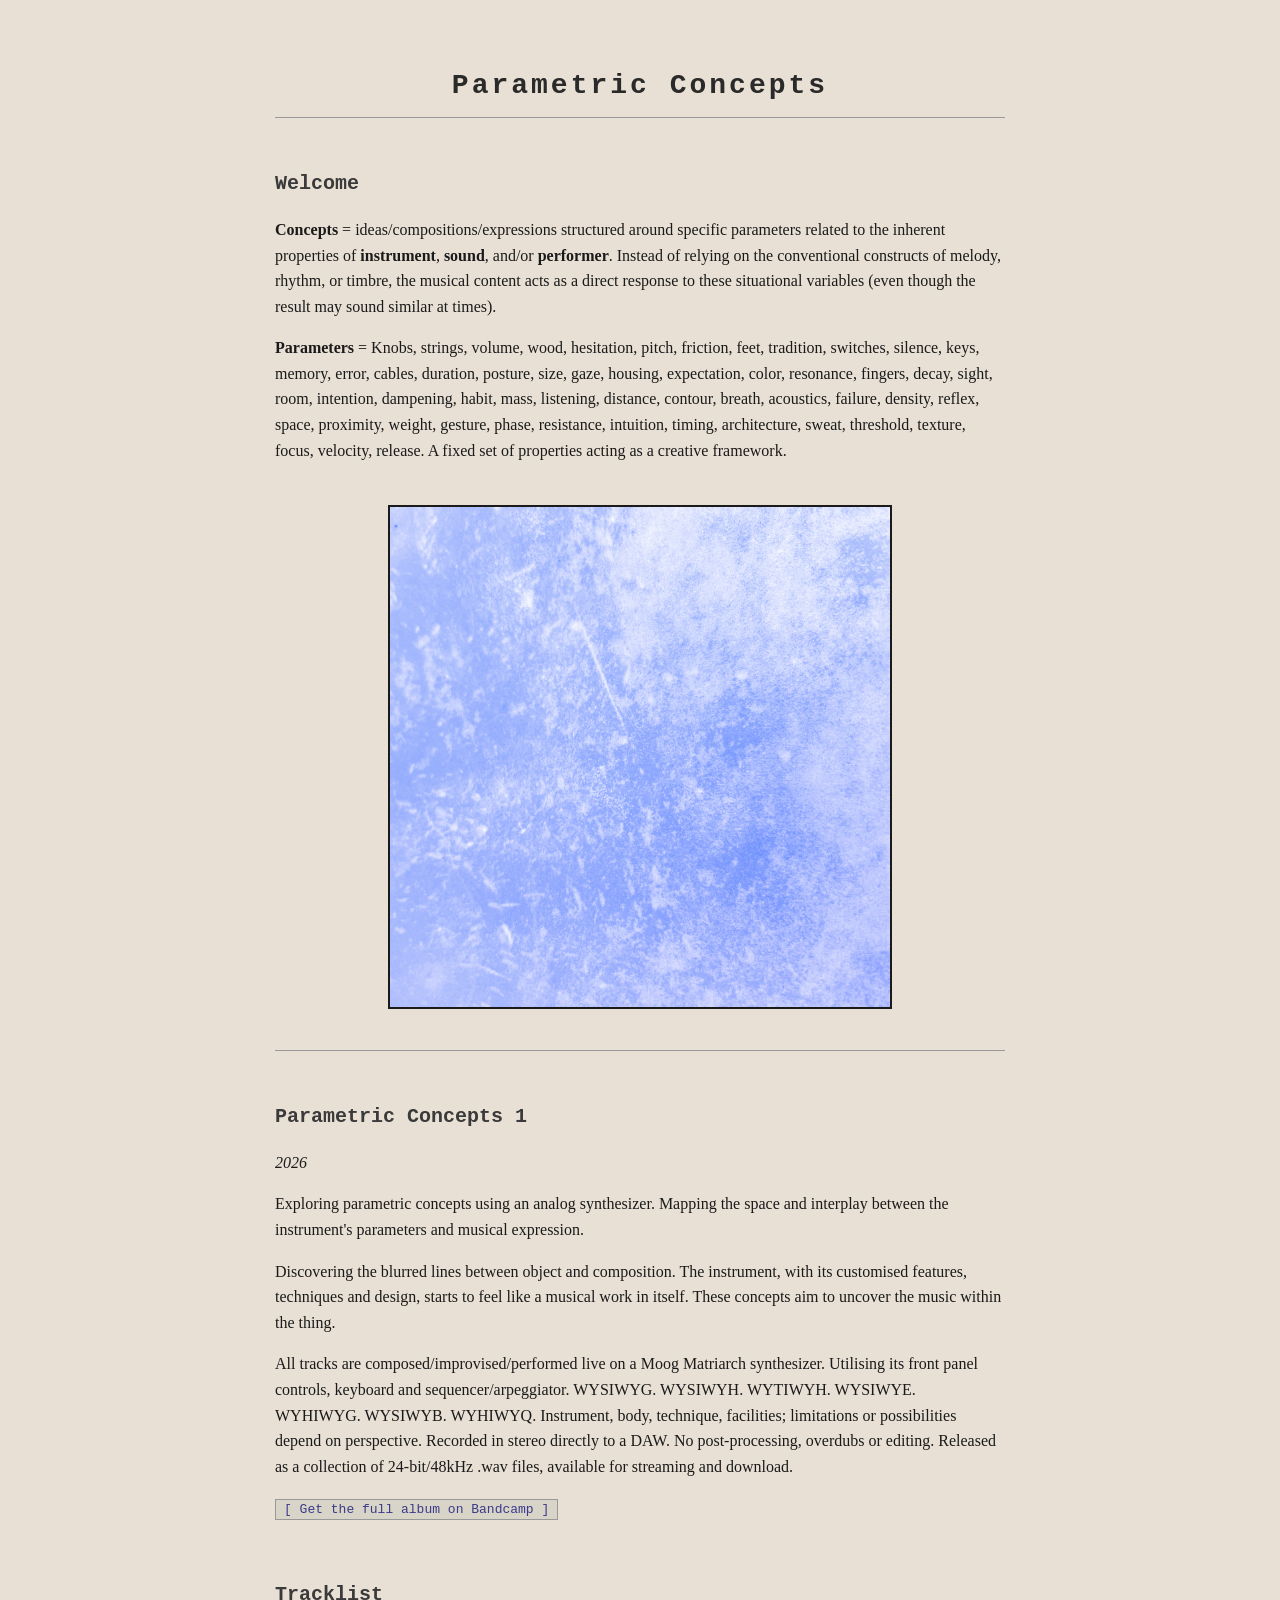
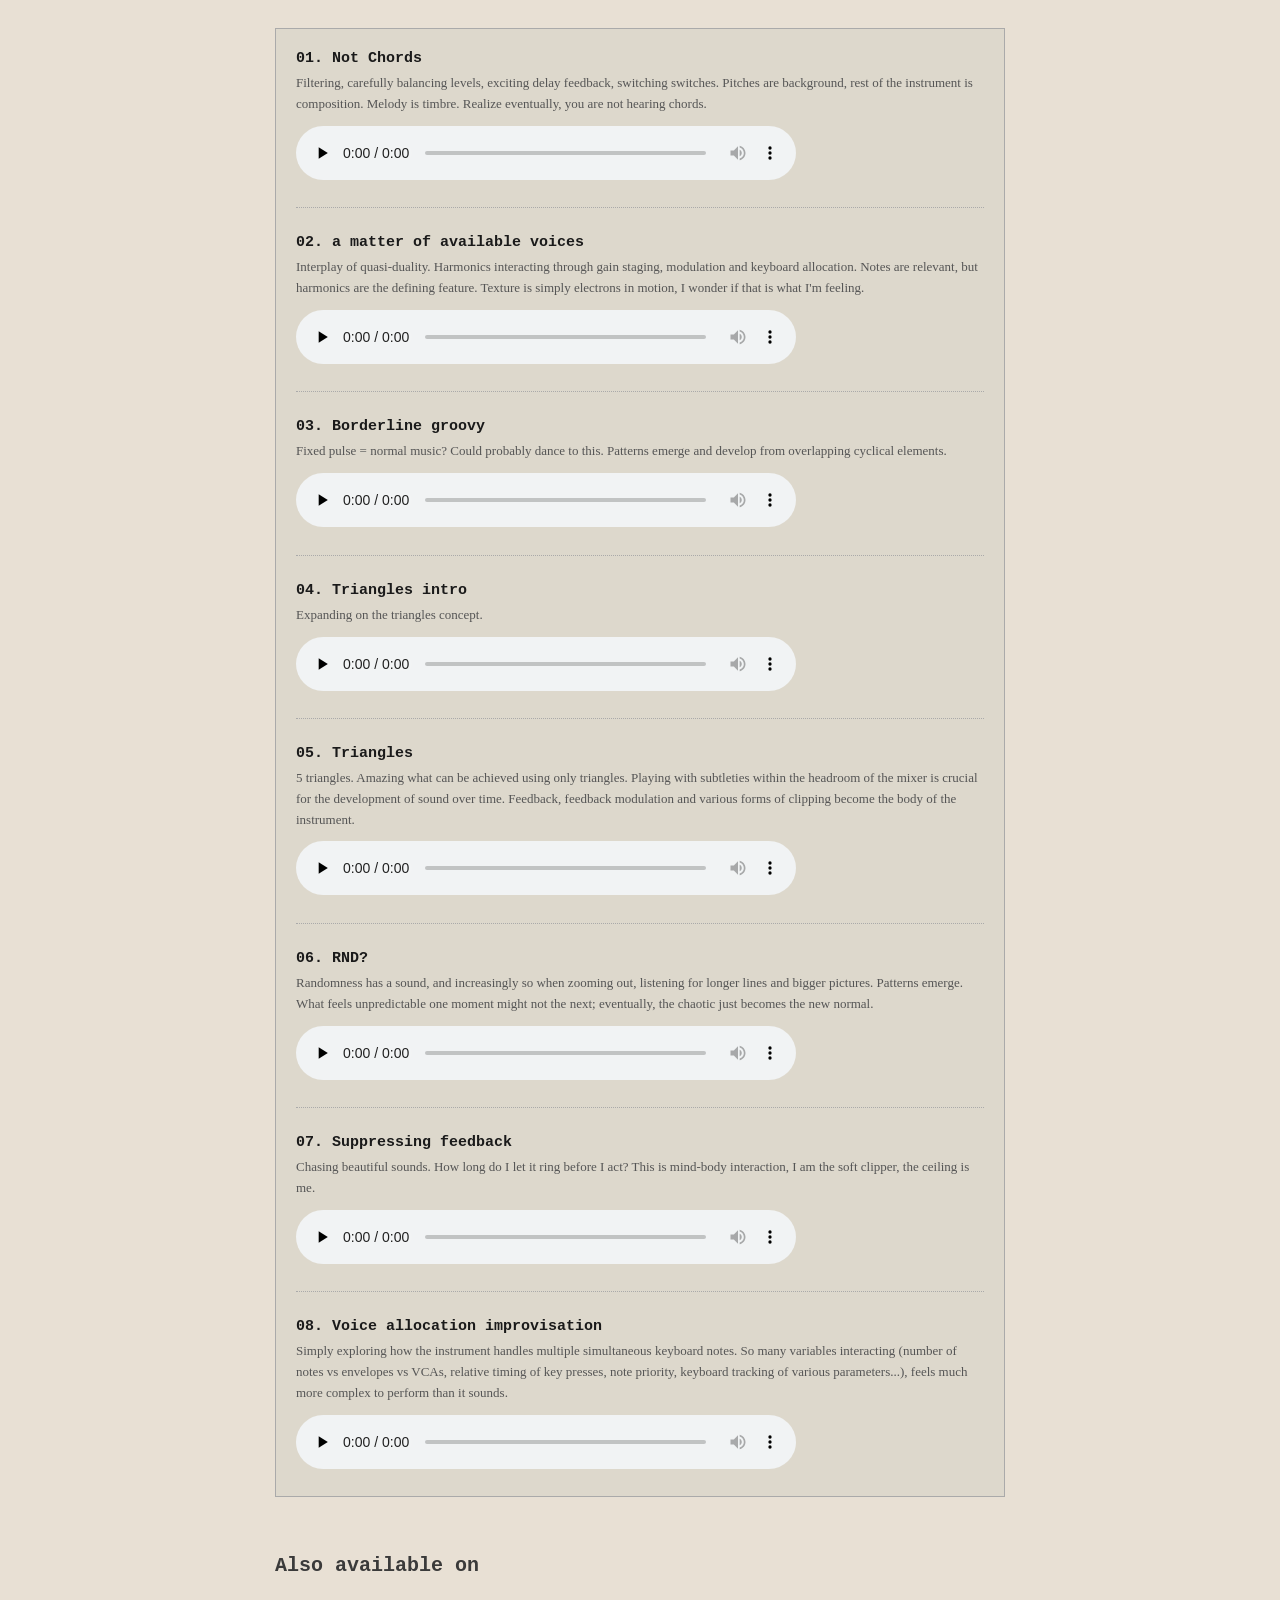
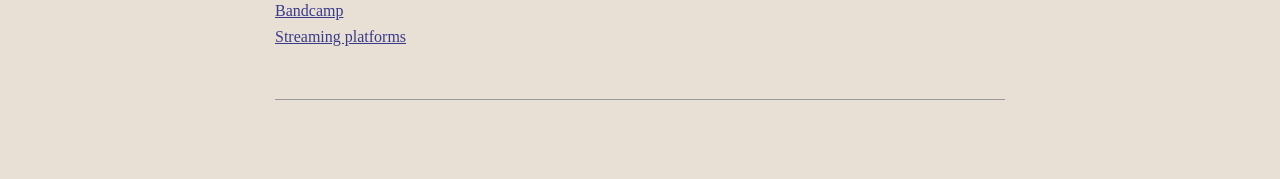
==== commit e981b592: "Track note edits" ====
--- a/index.html
+++ b/index.html
@@ -84,8 +84,8 @@
     <!-- ===== TRACK 1 ===== -->
     <div class="track">
         <span class="track-title">01. Not Chords</span>
-        <div class="track-info">Filtering, balancing levels, exciting delay feedback, switching switches. Pitches are background, rest of the instrument is composition.
-            Melody is timbre and movement. Realize eventually, you are not hearing chords.
+        <div class="track-info">Filtering, carefully balancing levels, exciting delay feedback, switching switches. Pitches are background, rest of the instrument is composition.
+            Melody is timbre. Realize eventually, you are not hearing chords.
         </div>
         <audio controls preload="none">
             <source src="audio/01-not-chords.mp3" type="audio/mpeg">
@@ -116,7 +116,7 @@
     <!-- ===== TRACK 3 ===== -->
     <div class="track">
         <span class="track-title">03. Borderline groovy</span>
-        <div class="track-info">Fixed pulse, normal music. Could probably dance to this. </div>
+        <div class="track-info">Fixed pulse = normal music? Could probably dance to this.  Patterns emerge and develop from overlapping cyclical elements. </div>
         <audio controls preload="none">
             <source src="audio/03-borderline-groovy.mp3" type="audio/mpeg">
             Your browser does not support audio playback.
@@ -130,7 +130,7 @@
     <!-- ===== TRACK 4 ===== -->
     <div class="track">
         <span class="track-title">04. Triangles intro</span>
-        <div class="track-info">No info</div>
+        <div class="track-info">Expanding on the triangles concept.</div>
         <audio controls preload="none">
             <source src="audio/04-triangles-intro.mp3" type="audio/mpeg">
             Your browser does not support audio playback.
@@ -188,7 +188,7 @@
     <!-- ===== TRACK 8 ===== -->
     <div class="track">
         <span class="track-title">08. Voice allocation improvisation</span>
-        <div class="track-info">Simply exploring how the instrument handles multiple keyboard notes. So many variables interacting, feels much more complex to perform than it sounds.</div>
+        <div class="track-info">Simply exploring how the instrument handles multiple simultaneous keyboard notes. So many variables interacting (number of notes vs envelopes vs VCAs, relative timing of key presses, note priority, keyboard tracking of various parameters...), feels much more complex to perform than it sounds.</div>
         <audio controls preload="none">
             <source src="audio/08-voice-allocation-improvisation.mp3" type="audio/mpeg">
             Your browser does not support audio playback.
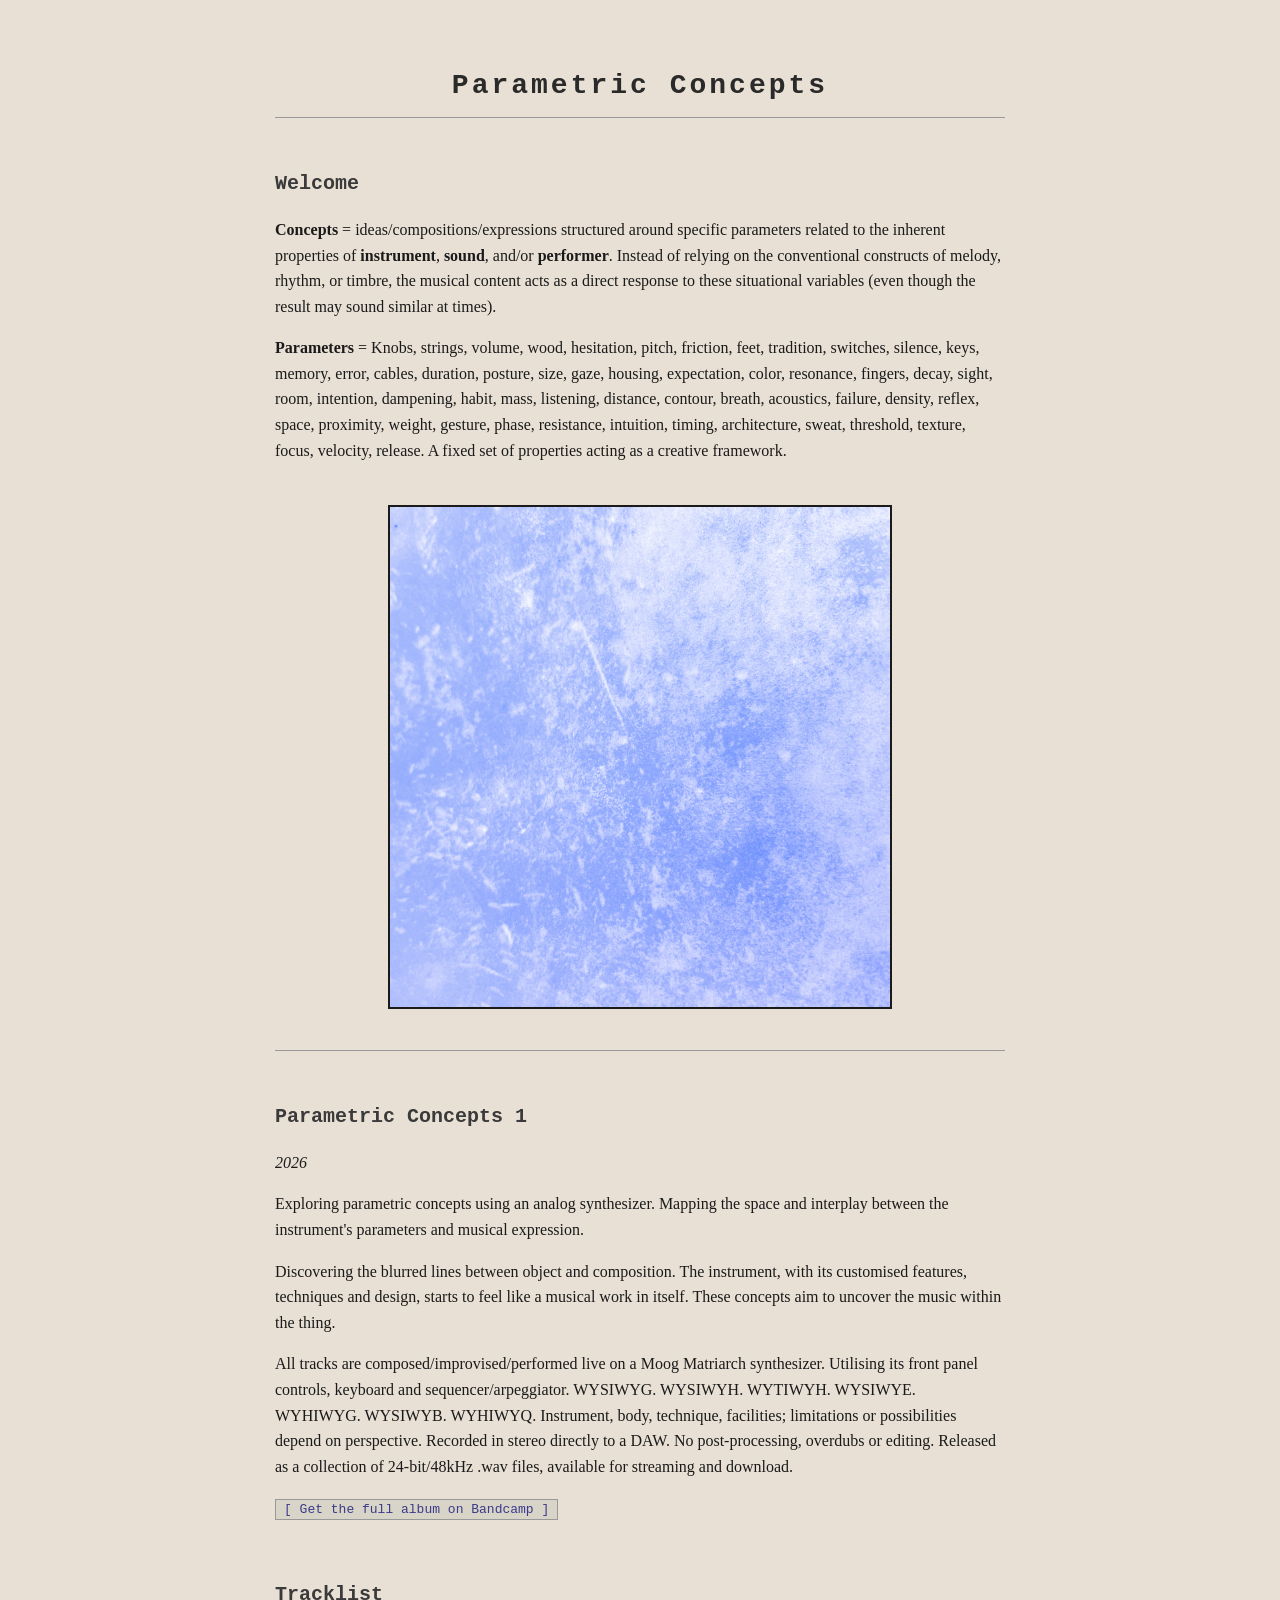
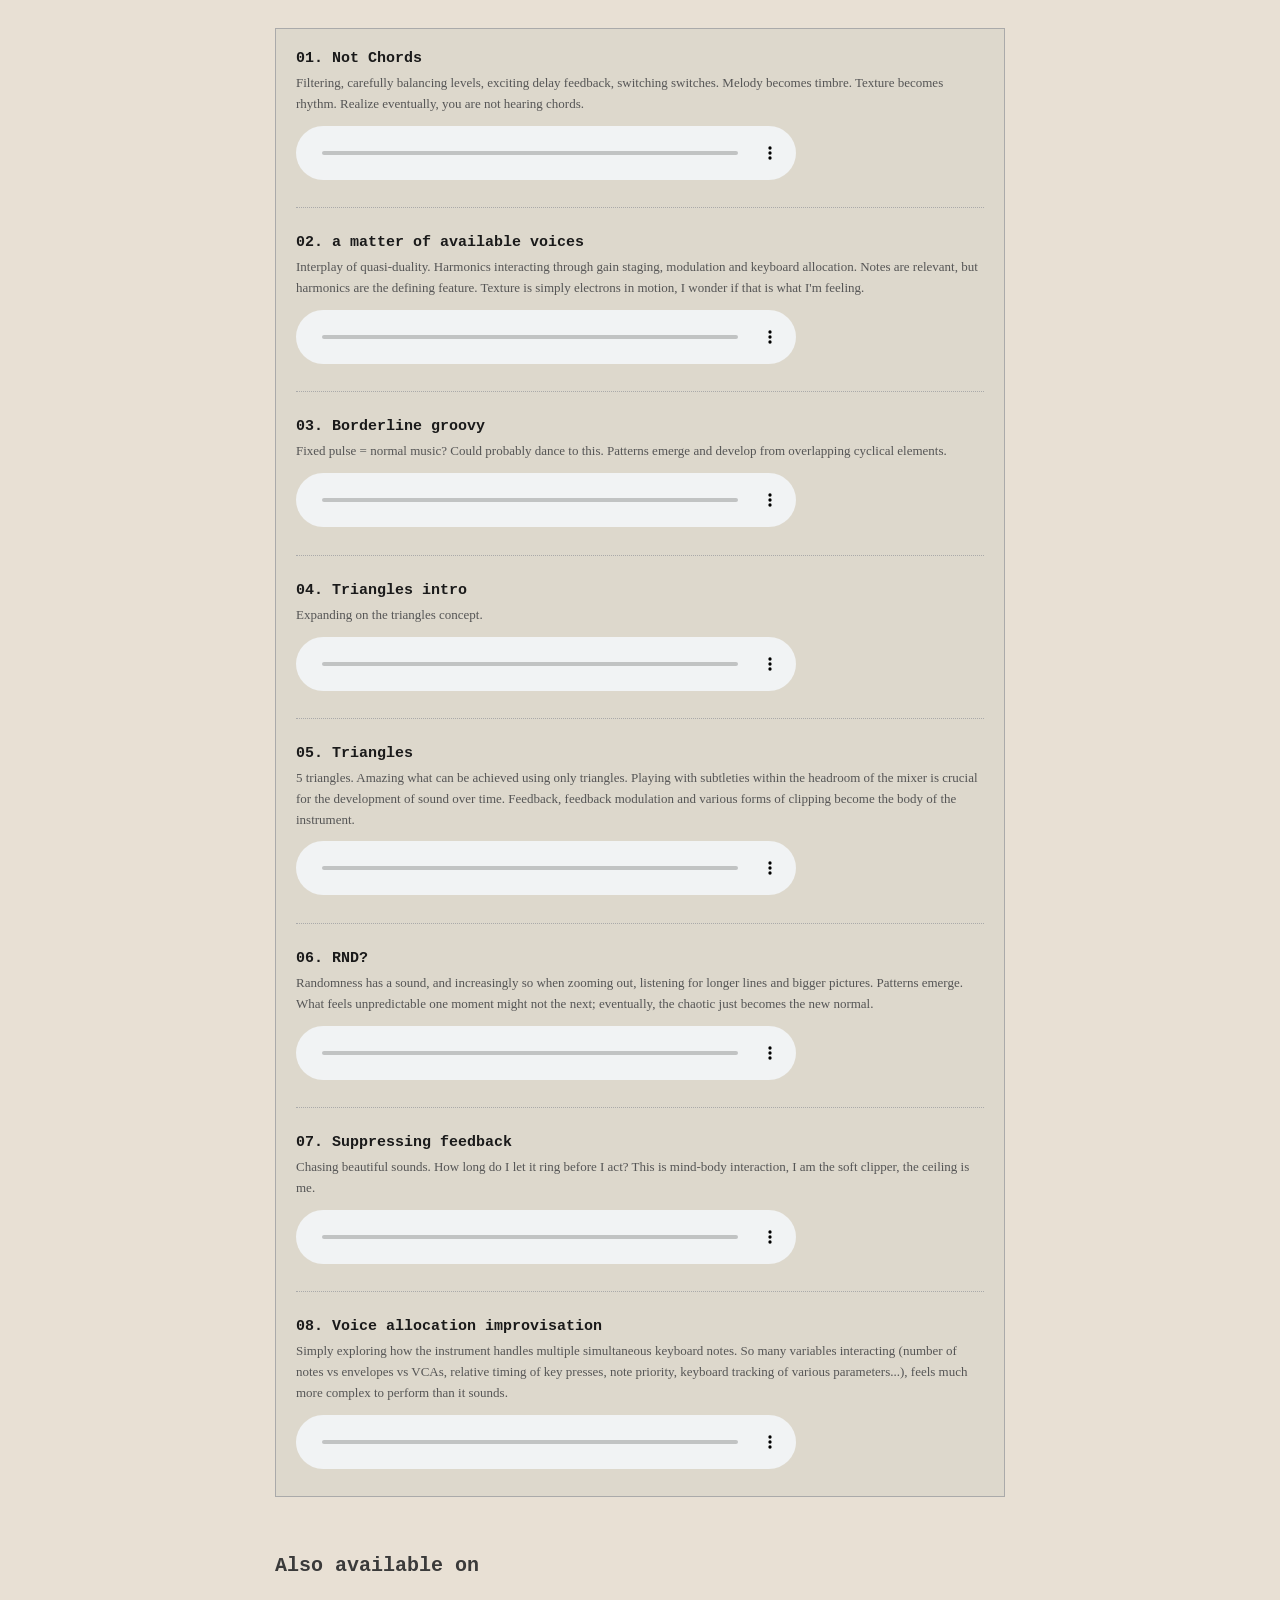
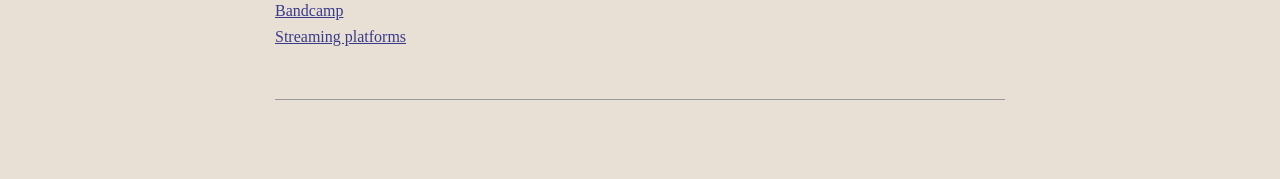
==== commit 6f58e49a: "Track 1 note edit" ====
--- a/index.html
+++ b/index.html
@@ -84,8 +84,8 @@
     <!-- ===== TRACK 1 ===== -->
     <div class="track">
         <span class="track-title">01. Not Chords</span>
-        <div class="track-info">Filtering, carefully balancing levels, exciting delay feedback, switching switches. Pitches are background, rest of the instrument is composition.
-            Melody is timbre. Realize eventually, you are not hearing chords.
+        <div class="track-info">Filtering, carefully balancing levels, exciting delay feedback, switching switches. 
+            Melody becomes timbre. Texture becomes rhythm. Realize eventually, you are not hearing chords.
         </div>
         <audio controls preload="none">
             <source src="audio/01-not-chords.mp3" type="audio/mpeg">
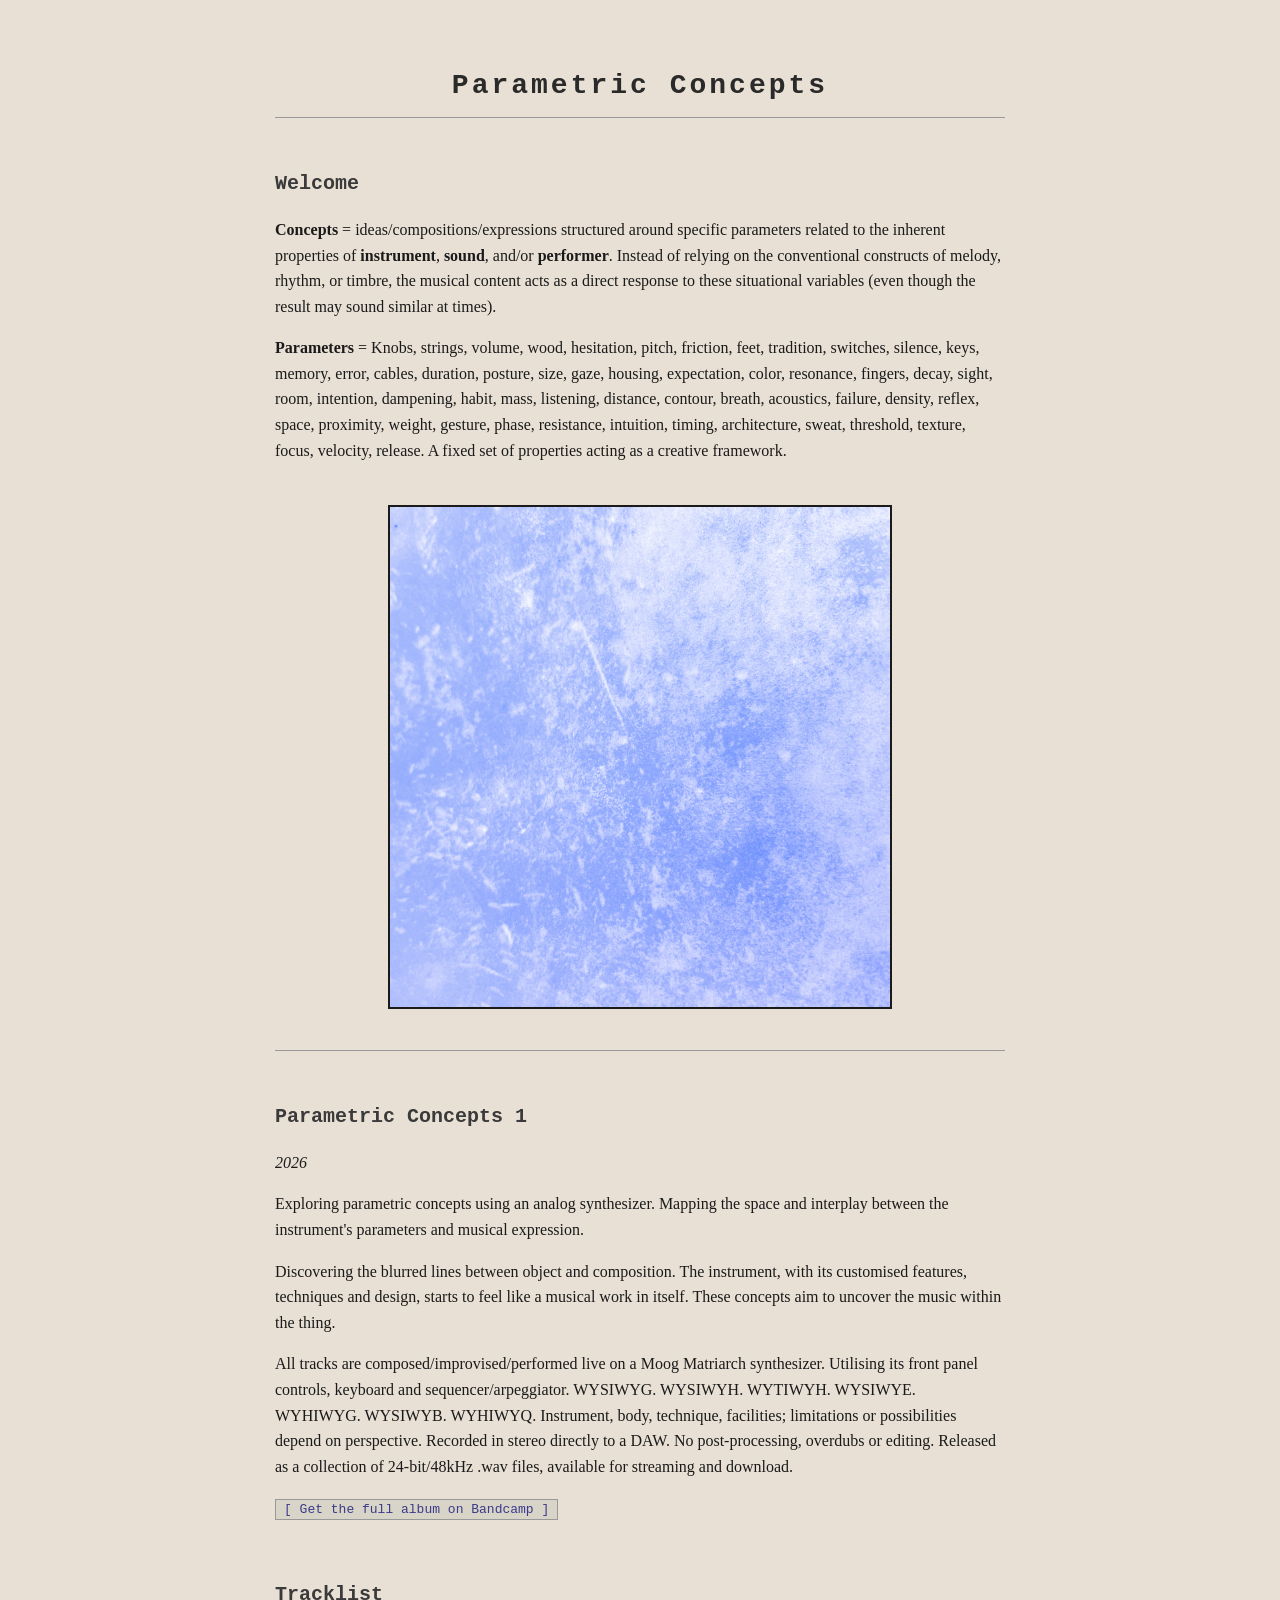
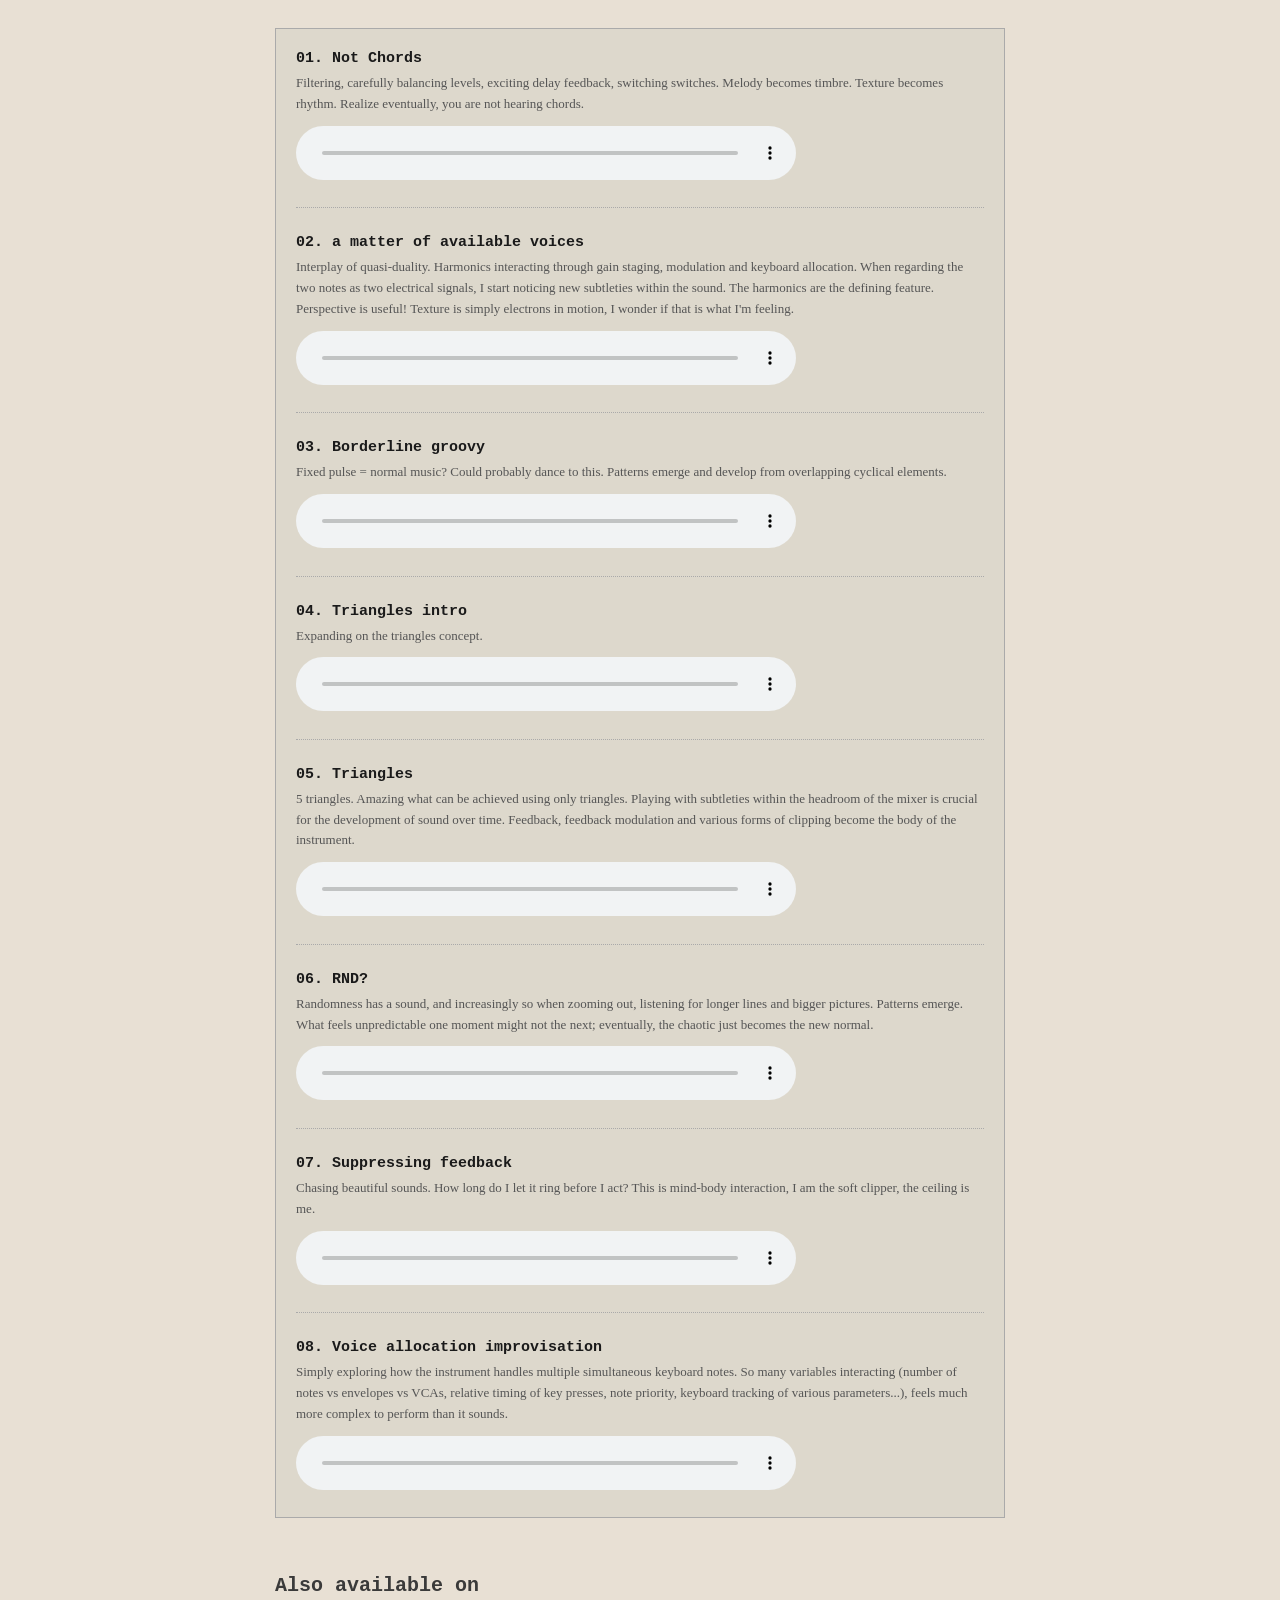
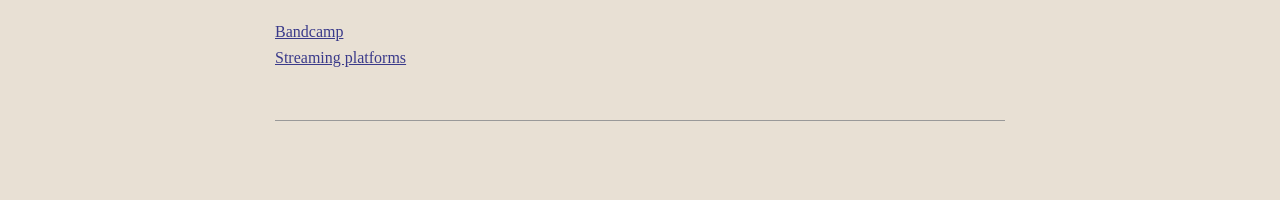
==== commit 6612157a: "Track 2 note edit" ====
--- a/index.html
+++ b/index.html
@@ -101,7 +101,7 @@
     <div class="track">
         <span class="track-title">02. a matter of available voices</span>
         <div class="track-info">Interplay of quasi-duality. Harmonics interacting through gain staging, modulation and keyboard allocation.
-            Notes are relevant, but harmonics are the defining feature. Texture is simply electrons in motion, I wonder if that is what I'm feeling.
+            When regarding the two notes as two electrical signals, I start noticing new subtleties within the sound. The harmonics are the defining feature. Perspective is useful! Texture is simply electrons in motion, I wonder if that is what I'm feeling.
         </div>
         <audio controls preload="none">
             <source src="audio/02-a-matter-of-available-voices.mp3" type="audio/mpeg">
